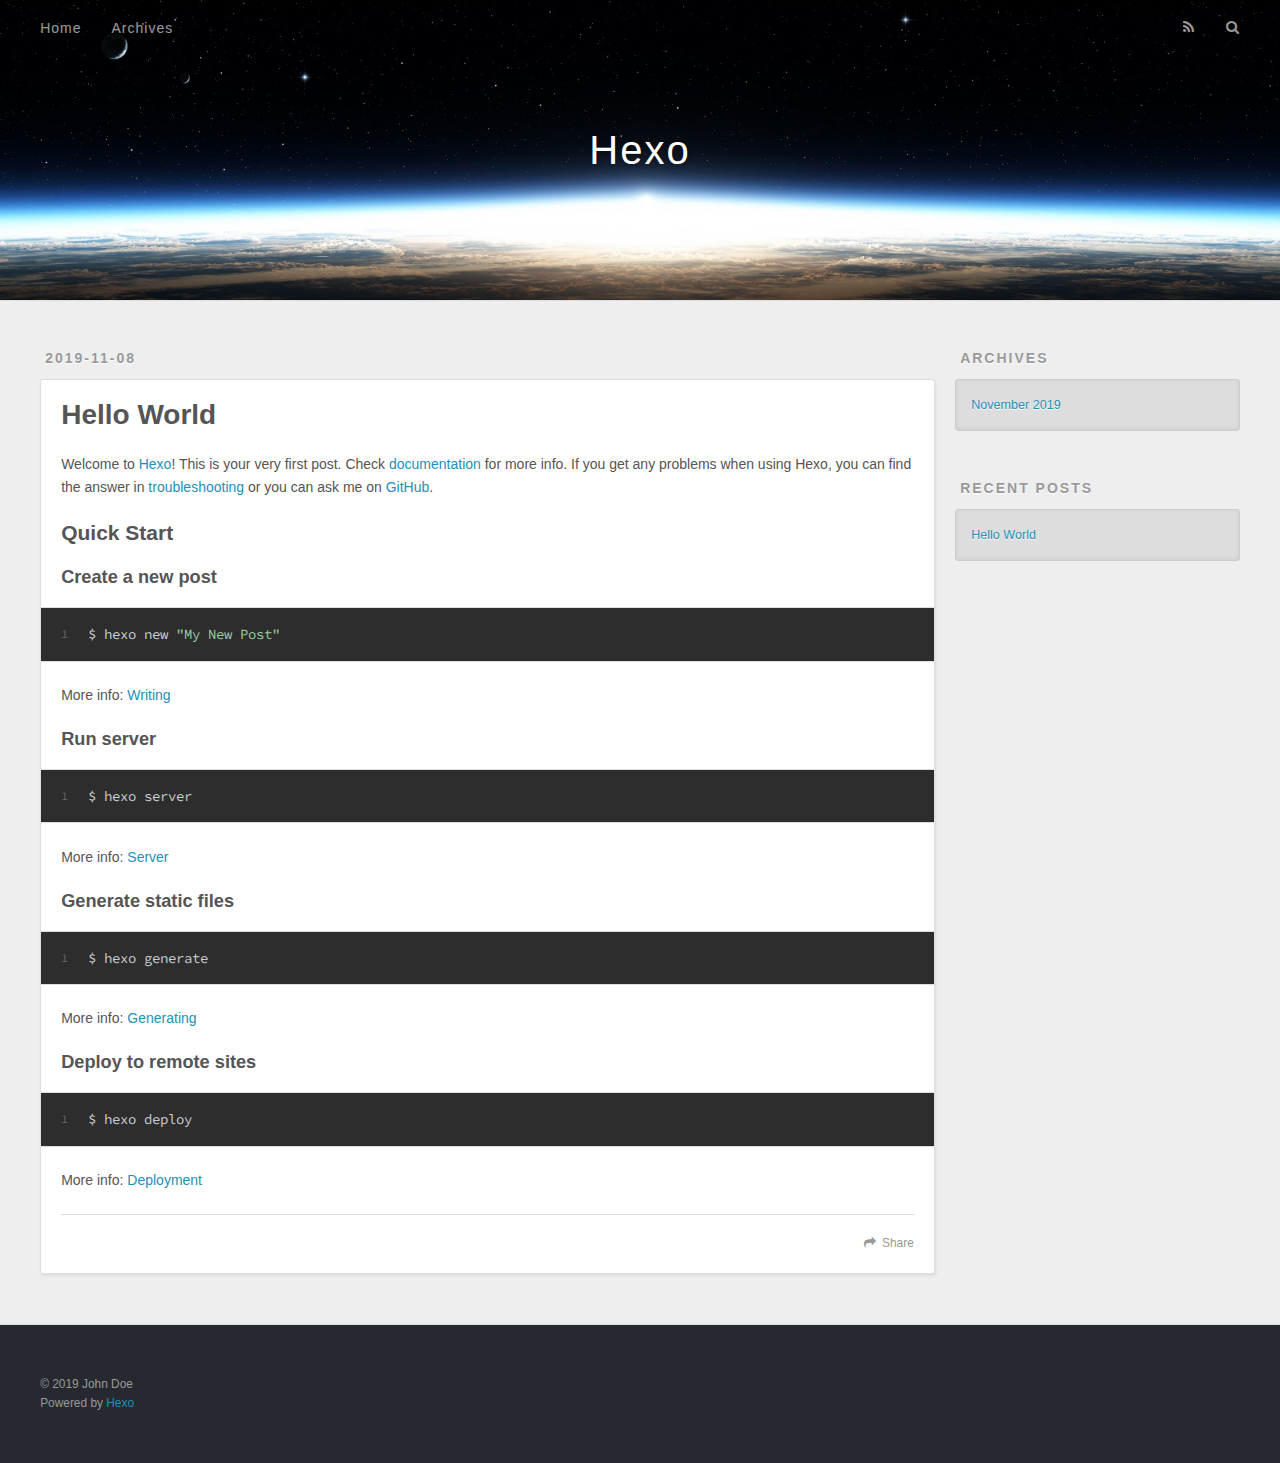
==== index.html @ d9ea0922 "Site updated: 2019-11-08 20:09:44" ====
<!DOCTYPE html>
<html>
<head>
  <meta charset="utf-8">
  

  
  <title>Hexo</title>
  <meta name="viewport" content="width=device-width, initial-scale=1, maximum-scale=1">
  <meta property="og:type" content="website">
<meta property="og:title" content="Hexo">
<meta property="og:url" content="http:&#x2F;&#x2F;yoursite.com&#x2F;index.html">
<meta property="og:site_name" content="Hexo">
<meta property="og:locale" content="en">
<meta name="twitter:card" content="summary">
  
    <link rel="alternate" href="/atom.xml" title="Hexo" type="application/atom+xml">
  
  
    <link rel="icon" href="/favicon.png">
  
  
    <link href="//fonts.googleapis.com/css?family=Source+Code+Pro" rel="stylesheet" type="text/css">
  
  <link rel="stylesheet" href="/css/style.css">
</head>

<body>
  <div id="container">
    <div id="wrap">
      <header id="header">
  <div id="banner"></div>
  <div id="header-outer" class="outer">
    <div id="header-title" class="inner">
      <h1 id="logo-wrap">
        <a href="/" id="logo">Hexo</a>
      </h1>
      
    </div>
    <div id="header-inner" class="inner">
      <nav id="main-nav">
        <a id="main-nav-toggle" class="nav-icon"></a>
        
          <a class="main-nav-link" href="/">Home</a>
        
          <a class="main-nav-link" href="/archives">Archives</a>
        
      </nav>
      <nav id="sub-nav">
        
          <a id="nav-rss-link" class="nav-icon" href="/atom.xml" title="RSS Feed"></a>
        
        <a id="nav-search-btn" class="nav-icon" title="Search"></a>
      </nav>
      <div id="search-form-wrap">
        <form action="//google.com/search" method="get" accept-charset="UTF-8" class="search-form"><input type="search" name="q" class="search-form-input" placeholder="Search"><button type="submit" class="search-form-submit">&#xF002;</button><input type="hidden" name="sitesearch" value="http://yoursite.com"></form>
      </div>
    </div>
  </div>
</header>
      <div class="outer">
        <section id="main">
  
    <article id="post-hello-world" class="article article-type-post" itemscope itemprop="blogPost">
  <div class="article-meta">
    <a href="/2019/11/08/hello-world/" class="article-date">
  <time datetime="2019-11-08T11:28:10.341Z" itemprop="datePublished">2019-11-08</time>
</a>
    
  </div>
  <div class="article-inner">
    
    
      <header class="article-header">
        
  
    <h1 itemprop="name">
      <a class="article-title" href="/2019/11/08/hello-world/">Hello World</a>
    </h1>
  

      </header>
    
    <div class="article-entry" itemprop="articleBody">
      
        <p>Welcome to <a href="https://hexo.io/" target="_blank" rel="noopener">Hexo</a>! This is your very first post. Check <a href="https://hexo.io/docs/" target="_blank" rel="noopener">documentation</a> for more info. If you get any problems when using Hexo, you can find the answer in <a href="https://hexo.io/docs/troubleshooting.html" target="_blank" rel="noopener">troubleshooting</a> or you can ask me on <a href="https://github.com/hexojs/hexo/issues" target="_blank" rel="noopener">GitHub</a>.</p>
<h2 id="Quick-Start"><a href="#Quick-Start" class="headerlink" title="Quick Start"></a>Quick Start</h2><h3 id="Create-a-new-post"><a href="#Create-a-new-post" class="headerlink" title="Create a new post"></a>Create a new post</h3><figure class="highlight bash"><table><tr><td class="gutter"><pre><span class="line">1</span><br></pre></td><td class="code"><pre><span class="line">$ hexo new <span class="string">"My New Post"</span></span><br></pre></td></tr></table></figure>

<p>More info: <a href="https://hexo.io/docs/writing.html" target="_blank" rel="noopener">Writing</a></p>
<h3 id="Run-server"><a href="#Run-server" class="headerlink" title="Run server"></a>Run server</h3><figure class="highlight bash"><table><tr><td class="gutter"><pre><span class="line">1</span><br></pre></td><td class="code"><pre><span class="line">$ hexo server</span><br></pre></td></tr></table></figure>

<p>More info: <a href="https://hexo.io/docs/server.html" target="_blank" rel="noopener">Server</a></p>
<h3 id="Generate-static-files"><a href="#Generate-static-files" class="headerlink" title="Generate static files"></a>Generate static files</h3><figure class="highlight bash"><table><tr><td class="gutter"><pre><span class="line">1</span><br></pre></td><td class="code"><pre><span class="line">$ hexo generate</span><br></pre></td></tr></table></figure>

<p>More info: <a href="https://hexo.io/docs/generating.html" target="_blank" rel="noopener">Generating</a></p>
<h3 id="Deploy-to-remote-sites"><a href="#Deploy-to-remote-sites" class="headerlink" title="Deploy to remote sites"></a>Deploy to remote sites</h3><figure class="highlight bash"><table><tr><td class="gutter"><pre><span class="line">1</span><br></pre></td><td class="code"><pre><span class="line">$ hexo deploy</span><br></pre></td></tr></table></figure>

<p>More info: <a href="https://hexo.io/docs/one-command-deployment.html" target="_blank" rel="noopener">Deployment</a></p>

      
    </div>
    <footer class="article-footer">
      <a data-url="http://yoursite.com/2019/11/08/hello-world/" data-id="ck2q3kqfi000068v5hc6w37db" class="article-share-link">Share</a>
      
      
    </footer>
  </div>
  
</article>


  


</section>
        
          <aside id="sidebar">
  
    

  
    

  
    
  
    
  <div class="widget-wrap">
    <h3 class="widget-title">Archives</h3>
    <div class="widget">
      <ul class="archive-list"><li class="archive-list-item"><a class="archive-list-link" href="/archives/2019/11/">November 2019</a></li></ul>
    </div>
  </div>


  
    
  <div class="widget-wrap">
    <h3 class="widget-title">Recent Posts</h3>
    <div class="widget">
      <ul>
        
          <li>
            <a href="/2019/11/08/hello-world/">Hello World</a>
          </li>
        
      </ul>
    </div>
  </div>

  
</aside>
        
      </div>
      <footer id="footer">
  
  <div class="outer">
    <div id="footer-info" class="inner">
      &copy; 2019 John Doe<br>
      Powered by <a href="http://hexo.io/" target="_blank">Hexo</a>
    </div>
  </div>
</footer>
    </div>
    <nav id="mobile-nav">
  
    <a href="/" class="mobile-nav-link">Home</a>
  
    <a href="/archives" class="mobile-nav-link">Archives</a>
  
</nav>
    

<script src="//ajax.googleapis.com/ajax/libs/jquery/2.0.3/jquery.min.js"></script>


  <link rel="stylesheet" href="/fancybox/jquery.fancybox.css">
  <script src="/fancybox/jquery.fancybox.pack.js"></script>


<script src="/js/script.js"></script>



  </div>
</body>
</html>
---- css/style.css ----
body {
  width: 100%;
}
body:before,
body:after {
  content: "";
  display: table;
}
body:after {
  clear: both;
}
html,
body,
div,
span,
applet,
object,
iframe,
h1,
h2,
h3,
h4,
h5,
h6,
p,
blockquote,
pre,
a,
abbr,
acronym,
address,
big,
cite,
code,
del,
dfn,
em,
img,
ins,
kbd,
q,
s,
samp,
small,
strike,
strong,
sub,
sup,
tt,
var,
dl,
dt,
dd,
ol,
ul,
li,
fieldset,
form,
label,
legend,
table,
caption,
tbody,
tfoot,
thead,
tr,
th,
td {
  margin: 0;
  padding: 0;
  border: 0;
  outline: 0;
  font-weight: inherit;
  font-style: inherit;
  font-family: inherit;
  font-size: 100%;
  vertical-align: baseline;
}
body {
  line-height: 1;
  color: #000;
  background: #fff;
}
ol,
ul {
  list-style: none;
}
table {
  border-collapse: separate;
  border-spacing: 0;
  vertical-align: middle;
}
caption,
th,
td {
  text-align: left;
  font-weight: normal;
  vertical-align: middle;
}
a img {
  border: none;
}
input,
button {
  margin: 0;
  padding: 0;
}
input::-moz-focus-inner,
button::-moz-focus-inner {
  border: 0;
  padding: 0;
}
@font-face {
  font-family: FontAwesome;
  font-style: normal;
  font-weight: normal;
  src: url("fonts/fontawesome-webfont.eot?v=#4.0.3");
  src: url("fonts/fontawesome-webfont.eot?#iefix&v=#4.0.3") format("embedded-opentype"), url("fonts/fontawesome-webfont.woff?v=#4.0.3") format("woff"), url("fonts/fontawesome-webfont.ttf?v=#4.0.3") format("truetype"), url("fonts/fontawesome-webfont.svg#fontawesomeregular?v=#4.0.3") format("svg");
}
html,
body,
#container {
  height: 100%;
}
body {
  background: #eee;
  font: 14px -apple-system, BlinkMacSystemFont, "Segoe UI", "Roboto", "Oxygen", "Ubuntu", "Cantarell", "Fira Sans", "Droid Sans", "Helvetica Neue", sans-serif;
  -webkit-text-size-adjust: 100%;
}
.outer {
  max-width: 1220px;
  margin: 0 auto;
  padding: 0 20px;
}
.outer:before,
.outer:after {
  content: "";
  display: table;
}
.outer:after {
  clear: both;
}
.inner {
  display: inline;
  float: left;
  width: 98.33333333333333%;
  margin: 0 0.833333333333333%;
}
.left,
.alignleft {
  float: left;
}
.right,
.alignright {
  float: right;
}
.clear {
  clear: both;
}
#container {
  position: relative;
}
.mobile-nav-on {
  overflow: hidden;
}
#wrap {
  height: 100%;
  width: 100%;
  position: absolute;
  top: 0;
  left: 0;
  -webkit-transition: 0.2s ease-out;
  -moz-transition: 0.2s ease-out;
  -ms-transition: 0.2s ease-out;
  transition: 0.2s ease-out;
  z-index: 1;
  background: #eee;
}
.mobile-nav-on #wrap {
  left: 280px;
}
@media screen and (min-width: 768px) {
  #main {
    display: inline;
    float: left;
    width: 73.33333333333333%;
    margin: 0 0.833333333333333%;
  }
}
.article-date,
.article-category-link,
.archive-year,
.widget-title {
  text-decoration: none;
  text-transform: uppercase;
  letter-spacing: 2px;
  color: #999;
  margin-bottom: 1em;
  margin-left: 5px;
  line-height: 1em;
  text-shadow: 0 1px #fff;
  font-weight: bold;
}
.article-inner,
.archive-article-inner {
  background: #fff;
  -webkit-box-shadow: 1px 2px 3px #ddd;
  box-shadow: 1px 2px 3px #ddd;
  border: 1px solid #ddd;
  border-radius: 3px;
}
.article-entry h1,
.widget h1 {
  font-size: 2em;
}
.article-entry h2,
.widget h2 {
  font-size: 1.5em;
}
.article-entry h3,
.widget h3 {
  font-size: 1.3em;
}
.article-entry h4,
.widget h4 {
  font-size: 1.2em;
}
.article-entry h5,
.widget h5 {
  font-size: 1em;
}
.article-entry h6,
.widget h6 {
  font-size: 1em;
  color: #999;
}
.article-entry hr,
.widget hr {
  border: 1px dashed #ddd;
}
.article-entry strong,
.widget strong {
  font-weight: bold;
}
.article-entry em,
.widget em,
.article-entry cite,
.widget cite {
  font-style: italic;
}
.article-entry sup,
.widget sup,
.article-entry sub,
.widget sub {
  font-size: 0.75em;
  line-height: 0;
  position: relative;
  vertical-align: baseline;
}
.article-entry sup,
.widget sup {
  top: -0.5em;
}
.article-entry sub,
.widget sub {
  bottom: -0.2em;
}
.article-entry small,
.widget small {
  font-size: 0.85em;
}
.article-entry acronym,
.widget acronym,
.article-entry abbr,
.widget abbr {
  border-bottom: 1px dotted;
}
.article-entry ul,
.widget ul,
.article-entry ol,
.widget ol,
.article-entry dl,
.widget dl {
  margin: 0 20px;
  line-height: 1.6em;
}
.article-entry ul ul,
.widget ul ul,
.article-entry ol ul,
.widget ol ul,
.article-entry ul ol,
.widget ul ol,
.article-entry ol ol,
.widget ol ol {
  margin-top: 0;
  margin-bottom: 0;
}
.article-entry ul,
.widget ul {
  list-style: disc;
}
.article-entry ol,
.widget ol {
  list-style: decimal;
}
.article-entry dt,
.widget dt {
  font-weight: bold;
}
#header {
  height: 300px;
  position: relative;
  border-bottom: 1px solid #ddd;
}
#header:before,
#header:after {
  content: "";
  position: absolute;
  left: 0;
  right: 0;
  height: 40px;
}
#header:before {
  top: 0;
  background: -webkit-linear-gradient(rgba(0,0,0,0.2), transparent);
  background: -moz-linear-gradient(rgba(0,0,0,0.2), transparent);
  background: -ms-linear-gradient(rgba(0,0,0,0.2), transparent);
  background: linear-gradient(rgba(0,0,0,0.2), transparent);
}
#header:after {
  bottom: 0;
  background: -webkit-linear-gradient(transparent, rgba(0,0,0,0.2));
  background: -moz-linear-gradient(transparent, rgba(0,0,0,0.2));
  background: -ms-linear-gradient(transparent, rgba(0,0,0,0.2));
  background: linear-gradient(transparent, rgba(0,0,0,0.2));
}
#header-outer {
  height: 100%;
  position: relative;
}
#header-inner {
  position: relative;
  overflow: hidden;
}
#banner {
  position: absolute;
  top: 0;
  left: 0;
  width: 100%;
  height: 100%;
  background: url("images/banner.jpg") center #000;
  -webkit-background-size: cover;
  -moz-background-size: cover;
  background-size: cover;
  z-index: -1;
}
#header-title {
  text-align: center;
  height: 40px;
  position: absolute;
  top: 50%;
  left: 0;
  margin-top: -20px;
}
#logo,
#subtitle {
  text-decoration: none;
  color: #fff;
  font-weight: 300;
  text-shadow: 0 1px 4px rgba(0,0,0,0.3);
}
#logo {
  font-size: 40px;
  line-height: 40px;
  letter-spacing: 2px;
}
#subtitle {
  font-size: 16px;
  line-height: 16px;
  letter-spacing: 1px;
}
#subtitle-wrap {
  margin-top: 16px;
}
#main-nav {
  float: left;
  margin-left: -15px;
}
.nav-icon,
.main-nav-link {
  float: left;
  color: #fff;
  opacity: 0.6;
  text-decoration: none;
  text-shadow: 0 1px rgba(0,0,0,0.2);
  -webkit-transition: opacity 0.2s;
  -moz-transition: opacity 0.2s;
  -ms-transition: opacity 0.2s;
  transition: opacity 0.2s;
  display: block;
  padding: 20px 15px;
}
.nav-icon:hover,
.main-nav-link:hover {
  opacity: 1;
}
.nav-icon {
  font-family: FontAwesome;
  text-align: center;
  font-size: 14px;
  width: 14px;
  height: 14px;
  padding: 20px 15px;
  position: relative;
  cursor: pointer;
}
.main-nav-link {
  font-weight: 300;
  letter-spacing: 1px;
}
@media screen and (max-width: 479px) {
  .main-nav-link {
    display: none;
  }
}
#main-nav-toggle {
  display: none;
}
#main-nav-toggle:before {
  content: "\f0c9";
}
@media screen and (max-width: 479px) {
  #main-nav-toggle {
    display: block;
  }
}
#sub-nav {
  float: right;
  margin-right: -15px;
}
#nav-rss-link:before {
  content: "\f09e";
}
#nav-search-btn:before {
  content: "\f002";
}
#search-form-wrap {
  position: absolute;
  top: 15px;
  width: 150px;
  height: 30px;
  right: -150px;
  opacity: 0;
  -webkit-transition: 0.2s ease-out;
  -moz-transition: 0.2s ease-out;
  -ms-transition: 0.2s ease-out;
  transition: 0.2s ease-out;
}
#search-form-wrap.on {
  opacity: 1;
  right: 0;
}
@media screen and (max-width: 479px) {
  #search-form-wrap {
    width: 100%;
    right: -100%;
  }
}
.search-form {
  position: absolute;
  top: 0;
  left: 0;
  right: 0;
  background: #fff;
  padding: 5px 15px;
  border-radius: 15px;
  -webkit-box-shadow: 0 0 10px rgba(0,0,0,0.3);
  box-shadow: 0 0 10px rgba(0,0,0,0.3);
}
.search-form-input {
  border: none;
  background: none;
  color: #555;
  width: 100%;
  font: 13px -apple-system, BlinkMacSystemFont, "Segoe UI", "Roboto", "Oxygen", "Ubuntu", "Cantarell", "Fira Sans", "Droid Sans", "Helvetica Neue", sans-serif;
  outline: none;
}
.search-form-input::-webkit-search-results-decoration,
.search-form-input::-webkit-search-cancel-button {
  -webkit-appearance: none;
}
.search-form-submit {
  position: absolute;
  top: 50%;
  right: 10px;
  margin-top: -7px;
  font: 13px FontAwesome;
  border: none;
  background: none;
  color: #bbb;
  cursor: pointer;
}
.search-form-submit:hover,
.search-form-submit:focus {
  color: #777;
}
.article {
  margin: 50px 0;
}
.article-inner {
  overflow: hidden;
}
.article-meta:before,
.article-meta:after {
  content: "";
  display: table;
}
.article-meta:after {
  clear: both;
}
.article-date {
  float: left;
}
.article-category {
  float: left;
  line-height: 1em;
  color: #ccc;
  text-shadow: 0 1px #fff;
  margin-left: 8px;
}
.article-category:before {
  content: "\2022";
}
.article-category-link {
  margin: 0 12px 1em;
}
.article-header {
  padding: 20px 20px 0;
}
.article-title {
  text-decoration: none;
  font-size: 2em;
  font-weight: bold;
  color: #555;
  line-height: 1.1em;
  -webkit-transition: color 0.2s;
  -moz-transition: color 0.2s;
  -ms-transition: color 0.2s;
  transition: color 0.2s;
}
a.article-title:hover {
  color: #258fb8;
}
.article-entry {
  color: #555;
  padding: 0 20px;
}
.article-entry:before,
.article-entry:after {
  content: "";
  display: table;
}
.article-entry:after {
  clear: both;
}
.article-entry p,
.article-entry table {
  line-height: 1.6em;
  margin: 1.6em 0;
}
.article-entry h1,
.article-entry h2,
.article-entry h3,
.article-entry h4,
.article-entry h5,
.article-entry h6 {
  font-weight: bold;
}
.article-entry h1,
.article-entry h2,
.article-entry h3,
.article-entry h4,
.article-entry h5,
.article-entry h6 {
  line-height: 1.1em;
  margin: 1.1em 0;
}
.article-entry a {
  color: #258fb8;
  text-decoration: none;
}
.article-entry a:hover {
  text-decoration: underline;
}
.article-entry ul,
.article-entry ol,
.article-entry dl {
  margin-top: 1.6em;
  margin-bottom: 1.6em;
}
.article-entry img,
.article-entry video {
  max-width: 100%;
  height: auto;
  display: block;
  margin: auto;
}
.article-entry iframe {
  border: none;
}
.article-entry table {
  width: 100%;
  border-collapse: collapse;
  border-spacing: 0;
}
.article-entry th {
  font-weight: bold;
  border-bottom: 3px solid #ddd;
  padding-bottom: 0.5em;
}
.article-entry td {
  border-bottom: 1px solid #ddd;
  padding: 10px 0;
}
.article-entry blockquote {
  font-family: Georgia, "Times New Roman", serif;
  font-size: 1.4em;
  margin: 1.6em 20px;
  text-align: center;
}
.article-entry blockquote footer {
  font-size: 14px;
  margin: 1.6em 0;
  font-family: -apple-system, BlinkMacSystemFont, "Segoe UI", "Roboto", "Oxygen", "Ubuntu", "Cantarell", "Fira Sans", "Droid Sans", "Helvetica Neue", sans-serif;
}
.article-entry blockquote footer cite:before {
  content: "—";
  padding: 0 0.5em;
}
.article-entry .pullquote {
  text-align: left;
  width: 45%;
  margin: 0;
}
.article-entry .pullquote.left {
  margin-left: 0.5em;
  margin-right: 1em;
}
.article-entry .pullquote.right {
  margin-right: 0.5em;
  margin-left: 1em;
}
.article-entry .caption {
  color: #999;
  display: block;
  font-size: 0.9em;
  margin-top: 0.5em;
  position: relative;
  text-align: center;
}
.article-entry .video-container {
  position: relative;
  padding-top: 56.25%;
  height: 0;
  overflow: hidden;
}
.article-entry .video-container iframe,
.article-entry .video-container object,
.article-entry .video-container embed {
  position: absolute;
  top: 0;
  left: 0;
  width: 100%;
  height: 100%;
  margin-top: 0;
}
.article-more-link a {
  display: inline-block;
  line-height: 1em;
  padding: 6px 15px;
  border-radius: 15px;
  background: #eee;
  color: #999;
  text-shadow: 0 1px #fff;
  text-decoration: none;
}
.article-more-link a:hover {
  background: #258fb8;
  color: #fff;
  text-decoration: none;
  text-shadow: 0 1px #1e7293;
}
.article-footer {
  font-size: 0.85em;
  line-height: 1.6em;
  border-top: 1px solid #ddd;
  padding-top: 1.6em;
  margin: 0 20px 20px;
}
.article-footer:before,
.article-footer:after {
  content: "";
  display: table;
}
.article-footer:after {
  clear: both;
}
.article-footer a {
  color: #999;
  text-decoration: none;
}
.article-footer a:hover {
  color: #555;
}
.article-tag-list-item {
  float: left;
  margin-right: 10px;
}
.article-tag-list-link:before {
  content: "#";
}
.article-comment-link {
  float: right;
}
.article-comment-link:before {
  content: "\f075";
  font-family: FontAwesome;
  padding-right: 8px;
}
.article-share-link {
  cursor: pointer;
  float: right;
  margin-left: 20px;
}
.article-share-link:before {
  content: "\f064";
  font-family: FontAwesome;
  padding-right: 6px;
}
#article-nav {
  position: relative;
}
#article-nav:before,
#article-nav:after {
  content: "";
  display: table;
}
#article-nav:after {
  clear: both;
}
@media screen and (min-width: 768px) {
  #article-nav {
    margin: 50px 0;
  }
  #article-nav:before {
    width: 8px;
    height: 8px;
    position: absolute;
    top: 50%;
    left: 50%;
    margin-top: -4px;
    margin-left: -4px;
    content: "";
    border-radius: 50%;
    background: #ddd;
    -webkit-box-shadow: 0 1px 2px #fff;
    box-shadow: 0 1px 2px #fff;
  }
}
.article-nav-link-wrap {
  text-decoration: none;
  text-shadow: 0 1px #fff;
  color: #999;
  -webkit-box-sizing: border-box;
  -moz-box-sizing: border-box;
  box-sizing: border-box;
  margin-top: 50px;
  text-align: center;
  display: block;
}
.article-nav-link-wrap:hover {
  color: #555;
}
@media screen and (min-width: 768px) {
  .article-nav-link-wrap {
    width: 50%;
    margin-top: 0;
  }
}
@media screen and (min-width: 768px) {
  #article-nav-newer {
    float: left;
    text-align: right;
    padding-right: 20px;
  }
}
@media screen and (min-width: 768px) {
  #article-nav-older {
    float: right;
    text-align: left;
    padding-left: 20px;
  }
}
.article-nav-caption {
  text-transform: uppercase;
  letter-spacing: 2px;
  color: #ddd;
  line-height: 1em;
  font-weight: bold;
}
#article-nav-newer .article-nav-caption {
  margin-right: -2px;
}
.article-nav-title {
  font-size: 0.85em;
  line-height: 1.6em;
  margin-top: 0.5em;
}
.article-share-box {
  position: absolute;
  display: none;
  background: #fff;
  -webkit-box-shadow: 1px 2px 10px rgba(0,0,0,0.2);
  box-shadow: 1px 2px 10px rgba(0,0,0,0.2);
  border-radius: 3px;
  margin-left: -145px;
  overflow: hidden;
  z-index: 1;
}
.article-share-box.on {
  display: block;
}
.article-share-input {
  width: 100%;
  background: none;
  -webkit-box-sizing: border-box;
  -moz-box-sizing: border-box;
  box-sizing: border-box;
  font: 14px -apple-system, BlinkMacSystemFont, "Segoe UI", "Roboto", "Oxygen", "Ubuntu", "Cantarell", "Fira Sans", "Droid Sans", "Helvetica Neue", sans-serif;
  padding: 0 15px;
  color: #555;
  outline: none;
  border: 1px solid #ddd;
  border-radius: 3px 3px 0 0;
  height: 36px;
  line-height: 36px;
}
.article-share-links {
  background: #eee;
}
.article-share-links:before,
.article-share-links:after {
  content: "";
  display: table;
}
.article-share-links:after {
  clear: both;
}
.article-share-twitter,
.article-share-facebook,
.article-share-pinterest,
.article-share-google {
  width: 50px;
  height: 36px;
  display: block;
  float: left;
  position: relative;
  color: #999;
  text-shadow: 0 1px #fff;
}
.article-share-twitter:before,
.article-share-facebook:before,
.article-share-pinterest:before,
.article-share-google:before {
  font-size: 20px;
  font-family: FontAwesome;
  width: 20px;
  height: 20px;
  position: absolute;
  top: 50%;
  left: 50%;
  margin-top: -10px;
  margin-left: -10px;
  text-align: center;
}
.article-share-twitter:hover,
.article-share-facebook:hover,
.article-share-pinterest:hover,
.article-share-google:hover {
  color: #fff;
}
.article-share-twitter:before {
  content: "\f099";
}
.article-share-twitter:hover {
  background: #00aced;
  text-shadow: 0 1px #008abe;
}
.article-share-facebook:before {
  content: "\f09a";
}
.article-share-facebook:hover {
  background: #3b5998;
  text-shadow: 0 1px #2f477a;
}
.article-share-pinterest:before {
  content: "\f0d2";
}
.article-share-pinterest:hover {
  background: #cb2027;
  text-shadow: 0 1px #a21a1f;
}
.article-share-google:before {
  content: "\f0d5";
}
.article-share-google:hover {
  background: #dd4b39;
  text-shadow: 0 1px #be3221;
}
.article-gallery {
  background: #000;
  position: relative;
}
.article-gallery-photos {
  position: relative;
  overflow: hidden;
}
.article-gallery-img {
  display: none;
  max-width: 100%;
}
.article-gallery-img:first-child {
  display: block;
}
.article-gallery-img.loaded {
  position: absolute;
  display: block;
}
.article-gallery-img img {
  display: block;
  max-width: 100%;
  margin: 0 auto;
}
#comments {
  background: #fff;
  -webkit-box-shadow: 1px 2px 3px #ddd;
  box-shadow: 1px 2px 3px #ddd;
  padding: 20px;
  border: 1px solid #ddd;
  border-radius: 3px;
  margin: 50px 0;
}
#comments a {
  color: #258fb8;
}
.archives-wrap {
  margin: 50px 0;
}
.archives:before,
.archives:after {
  content: "";
  display: table;
}
.archives:after {
  clear: both;
}
.archive-year-wrap {
  margin-bottom: 1em;
}
.archives {
  -webkit-column-gap: 10px;
  -moz-column-gap: 10px;
  column-gap: 10px;
}
@media screen and (min-width: 480px) and (max-width: 767px) {
  .archives {
    -webkit-column-count: 2;
    -moz-column-count: 2;
    column-count: 2;
  }
}
@media screen and (min-width: 768px) {
  .archives {
    -webkit-column-count: 3;
    -moz-column-count: 3;
    column-count: 3;
  }
}
.archive-article {
  -webkit-column-break-inside: avoid;
  page-break-inside: avoid;
  overflow: hidden;
  break-inside: avoid-column;
}
.archive-article-inner {
  padding: 10px;
  margin-bottom: 15px;
}
.archive-article-title {
  text-decoration: none;
  font-weight: bold;
  color: #555;
  -webkit-transition: color 0.2s;
  -moz-transition: color 0.2s;
  -ms-transition: color 0.2s;
  transition: color 0.2s;
  line-height: 1.6em;
}
.archive-article-title:hover {
  color: #258fb8;
}
.archive-article-footer {
  margin-top: 1em;
}
.archive-article-date {
  color: #999;
  text-decoration: none;
  font-size: 0.85em;
  line-height: 1em;
  margin-bottom: 0.5em;
  display: block;
}
#page-nav {
  margin: 50px auto;
  background: #fff;
  -webkit-box-shadow: 1px 2px 3px #ddd;
  box-shadow: 1px 2px 3px #ddd;
  border: 1px solid #ddd;
  border-radius: 3px;
  text-align: center;
  color: #999;
  overflow: hidden;
}
#page-nav:before,
#page-nav:after {
  content: "";
  display: table;
}
#page-nav:after {
  clear: both;
}
#page-nav a,
#page-nav span {
  padding: 10px 20px;
  line-height: 1;
  height: 2ex;
}
#page-nav a {
  color: #999;
  text-decoration: none;
}
#page-nav a:hover {
  background: #999;
  color: #fff;
}
#page-nav .prev {
  float: left;
}
#page-nav .next {
  float: right;
}
#page-nav .page-number {
  display: inline-block;
}
@media screen and (max-width: 479px) {
  #page-nav .page-number {
    display: none;
  }
}
#page-nav .current {
  color: #555;
  font-weight: bold;
}
#page-nav .space {
  color: #ddd;
}
#footer {
  background: #262a30;
  padding: 50px 0;
  border-top: 1px solid #ddd;
  color: #999;
}
#footer a {
  color: #258fb8;
  text-decoration: none;
}
#footer a:hover {
  text-decoration: underline;
}
#footer-info {
  line-height: 1.6em;
  font-size: 0.85em;
}
.article-entry pre,
.article-entry .highlight {
  background: #2d2d2d;
  margin: 0 -20px;
  padding: 15px 20px;
  border-style: solid;
  border-color: #ddd;
  border-width: 1px 0;
  overflow: auto;
  color: #ccc;
  line-height: 22.400000000000002px;
}
.article-entry .highlight .gutter pre,
.article-entry .gist .gist-file .gist-data .line-numbers {
  color: #666;
  font-size: 0.85em;
}
.article-entry pre,
.article-entry code {
  font-family: "Source Code Pro", Consolas, Monaco, Menlo, Consolas, monospace;
}
.article-entry code {
  background: #eee;
  text-shadow: 0 1px #fff;
  padding: 0 0.3em;
}
.article-entry pre code {
  background: none;
  text-shadow: none;
  padding: 0;
}
.article-entry .highlight pre {
  border: none;
  margin: 0;
  padding: 0;
}
.article-entry .highlight table {
  margin: 0;
  width: auto;
}
.article-entry .highlight td {
  border: none;
  padding: 0;
}
.article-entry .highlight figcaption {
  font-size: 0.85em;
  color: #999;
  line-height: 1em;
  margin-bottom: 1em;
}
.article-entry .highlight figcaption:before,
.article-entry .highlight figcaption:after {
  content: "";
  display: table;
}
.article-entry .highlight figcaption:after {
  clear: both;
}
.article-entry .highlight figcaption a {
  float: right;
}
.article-entry .highlight .gutter pre {
  text-align: right;
  padding-right: 20px;
}
.article-entry .highlight .line {
  height: 22.400000000000002px;
}
.article-entry .highlight .line.marked {
  background: #515151;
}
.article-entry .gist {
  margin: 0 -20px;
  border-style: solid;
  border-color: #ddd;
  border-width: 1px 0;
  background: #2d2d2d;
  padding: 15px 20px 15px 0;
}
.article-entry .gist .gist-file {
  border: none;
  font-family: "Source Code Pro", Consolas, Monaco, Menlo, Consolas, monospace;
  margin: 0;
}
.article-entry .gist .gist-file .gist-data {
  background: none;
  border: none;
}
.article-entry .gist .gist-file .gist-data .line-numbers {
  background: none;
  border: none;
  padding: 0 20px 0 0;
}
.article-entry .gist .gist-file .gist-data .line-data {
  padding: 0 !important;
}
.article-entry .gist .gist-file .highlight {
  margin: 0;
  padding: 0;
  border: none;
}
.article-entry .gist .gist-file .gist-meta {
  background: #2d2d2d;
  color: #999;
  font: 0.85em -apple-system, BlinkMacSystemFont, "Segoe UI", "Roboto", "Oxygen", "Ubuntu", "Cantarell", "Fira Sans", "Droid Sans", "Helvetica Neue", sans-serif;
  text-shadow: 0 0;
  padding: 0;
  margin-top: 1em;
  margin-left: 20px;
}
.article-entry .gist .gist-file .gist-meta a {
  color: #258fb8;
  font-weight: normal;
}
.article-entry .gist .gist-file .gist-meta a:hover {
  text-decoration: underline;
}
pre .comment,
pre .title {
  color: #999;
}
pre .variable,
pre .attribute,
pre .tag,
pre .regexp,
pre .ruby .constant,
pre .xml .tag .title,
pre .xml .pi,
pre .xml .doctype,
pre .html .doctype,
pre .css .id,
pre .css .class,
pre .css .pseudo {
  color: #f2777a;
}
pre .number,
pre .preprocessor,
pre .built_in,
pre .literal,
pre .params,
pre .constant {
  color: #f99157;
}
pre .class,
pre .ruby .class .title,
pre .css .rules .attribute {
  color: #9c9;
}
pre .string,
pre .value,
pre .inheritance,
pre .header,
pre .ruby .symbol,
pre .xml .cdata {
  color: #9c9;
}
pre .css .hexcolor {
  color: #6cc;
}
pre .function,
pre .python .decorator,
pre .python .title,
pre .ruby .function .title,
pre .ruby .title .keyword,
pre .perl .sub,
pre .javascript .title,
pre .coffeescript .title {
  color: #69c;
}
pre .keyword,
pre .javascript .function {
  color: #c9c;
}
@media screen and (max-width: 479px) {
  #mobile-nav {
    position: absolute;
    top: 0;
    left: 0;
    width: 280px;
    height: 100%;
    background: #191919;
    border-right: 1px solid #fff;
  }
}
@media screen and (max-width: 479px) {
  .mobile-nav-link {
    display: block;
    color: #999;
    text-decoration: none;
    padding: 15px 20px;
    font-weight: bold;
  }
  .mobile-nav-link:hover {
    color: #fff;
  }
}
@media screen and (min-width: 768px) {
  #sidebar {
    display: inline;
    float: left;
    width: 23.333333333333332%;
    margin: 0 0.833333333333333%;
  }
}
.widget-wrap {
  margin: 50px 0;
}
.widget {
  color: #777;
  text-shadow: 0 1px #fff;
  background: #ddd;
  -webkit-box-shadow: 0 -1px 4px #ccc inset;
  box-shadow: 0 -1px 4px #ccc inset;
  border: 1px solid #ccc;
  padding: 15px;
  border-radius: 3px;
}
.widget a {
  color: #258fb8;
  text-decoration: none;
}
.widget a:hover {
  text-decoration: underline;
}
.widget ul ul,
.widget ol ul,
.widget dl ul,
.widget ul ol,
.widget ol ol,
.widget dl ol,
.widget ul dl,
.widget ol dl,
.widget dl dl {
  margin-left: 15px;
  list-style: disc;
}
.widget {
  line-height: 1.6em;
  word-wrap: break-word;
  font-size: 0.9em;
}
.widget ul,
.widget ol {
  list-style: none;
  margin: 0;
}
.widget ul ul,
.widget ol ul,
.widget ul ol,
.widget ol ol {
  margin: 0 20px;
}
.widget ul ul,
.widget ol ul {
  list-style: disc;
}
.widget ul ol,
.widget ol ol {
  list-style: decimal;
}
.category-list-count,
.tag-list-count,
.archive-list-count {
  padding-left: 5px;
  color: #999;
  font-size: 0.85em;
}
.category-list-count:before,
.tag-list-count:before,
.archive-list-count:before {
  content: "(";
}
.category-list-count:after,
.tag-list-count:after,
.archive-list-count:after {
  content: ")";
}
.tagcloud a {
  margin-right: 5px;
  display: inline-block;
}
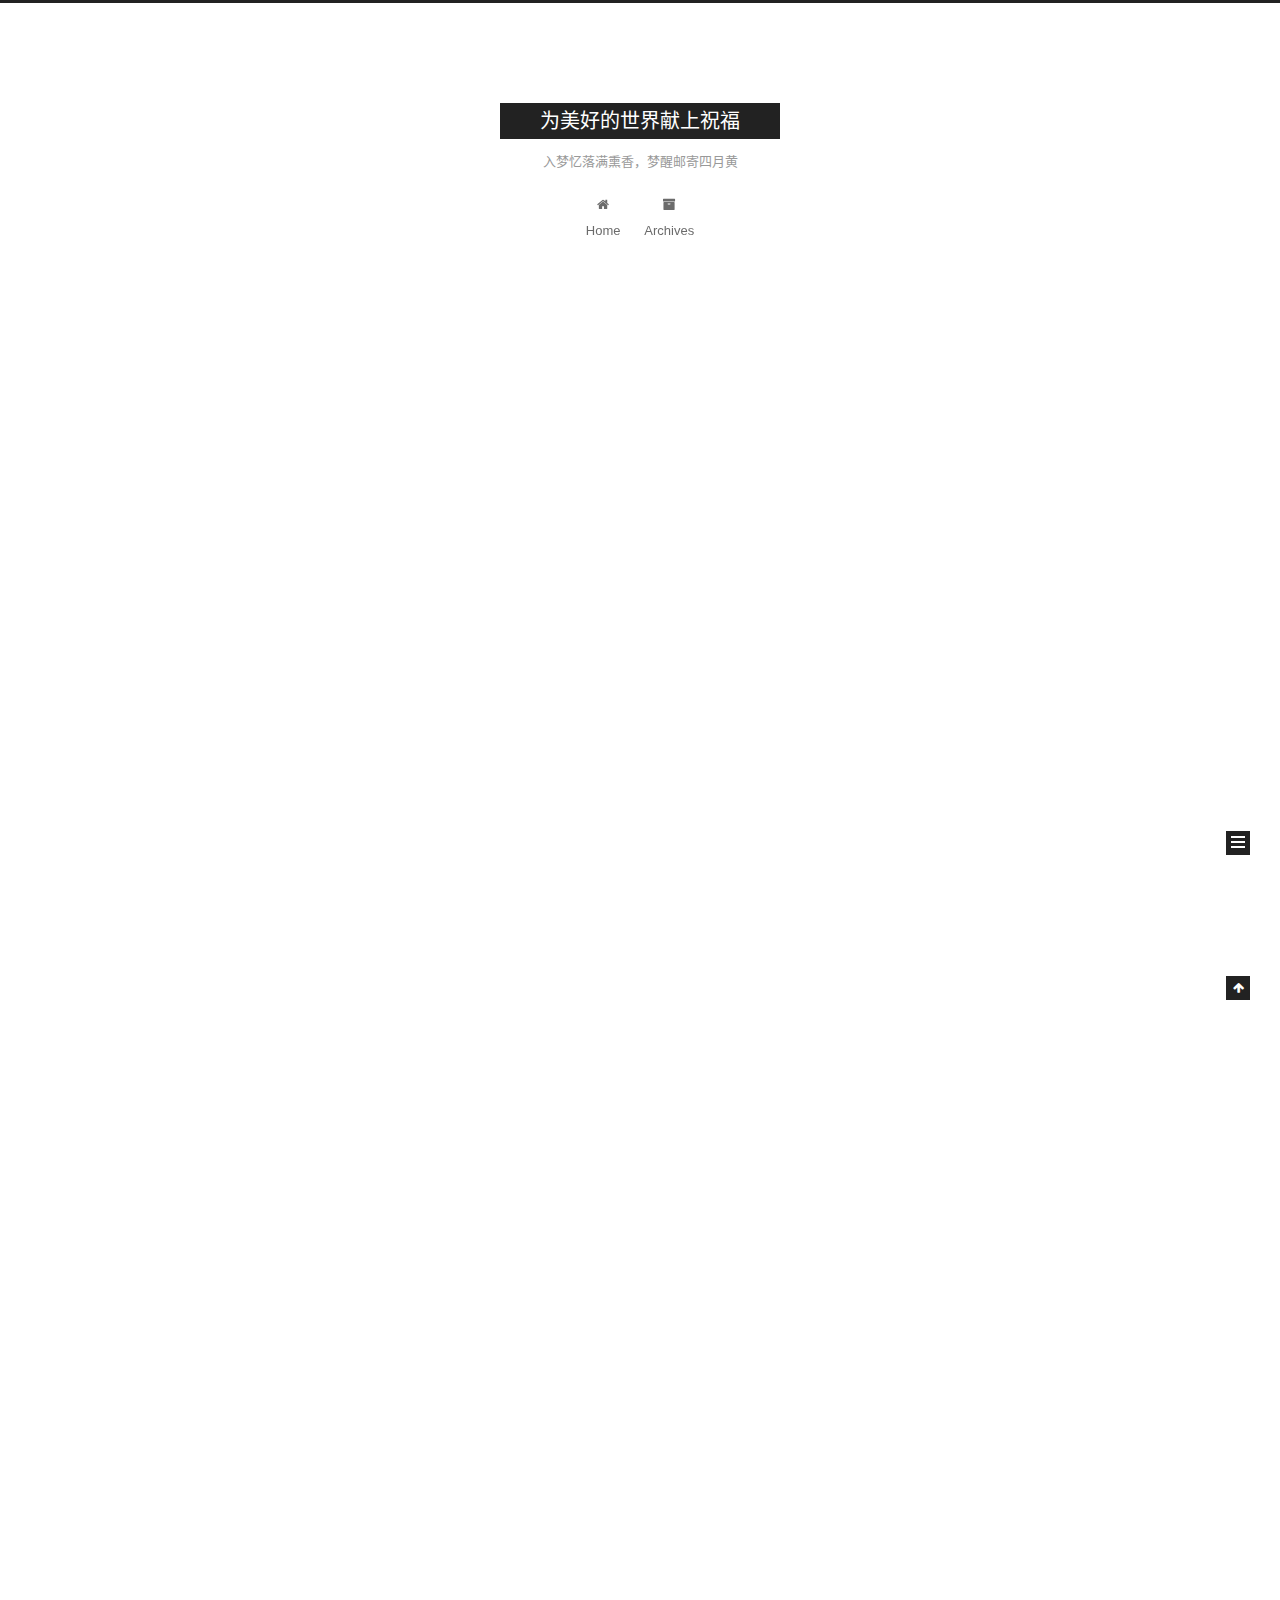
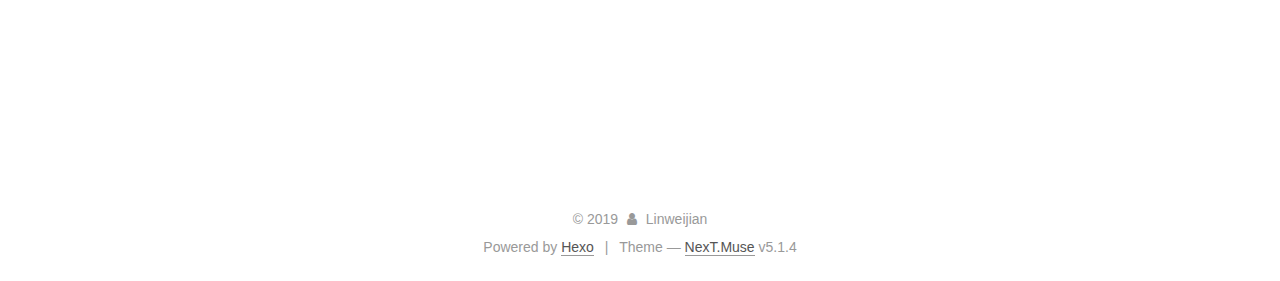
==== commit d430aabe: "Site updated: 2019-11-08 20:38:06" ====
--- a/index.html
+++ b/index.html
@@ -1,187 +1,744 @@
 <!DOCTYPE html>
-<html>
+
+
+
+  
+
+
+<html class="theme-next muse use-motion" lang="zh-CN">
 <head>
-  <meta charset="utf-8">
-  
-
-  
-  <title>Hexo</title>
-  <meta name="viewport" content="width=device-width, initial-scale=1, maximum-scale=1">
-  <meta property="og:type" content="website">
-<meta property="og:title" content="Hexo">
+  <meta charset="UTF-8"/>
+<meta http-equiv="X-UA-Compatible" content="IE=edge" />
+<meta name="viewport" content="width=device-width, initial-scale=1, maximum-scale=1"/>
+<meta name="theme-color" content="#222">
+
+
+
+
+
+
+
+
+
+<meta http-equiv="Cache-Control" content="no-transform" />
+<meta http-equiv="Cache-Control" content="no-siteapp" />
+
+
+
+
+
+
+
+
+
+
+
+
+
+
+
+
+  
+  
+  <link href="/lib/fancybox/source/jquery.fancybox.css?v=2.1.5" rel="stylesheet" type="text/css" />
+
+
+
+
+
+
+
+<link href="/lib/font-awesome/css/font-awesome.min.css?v=4.6.2" rel="stylesheet" type="text/css" />
+
+<link href="/css/main.css?v=5.1.4" rel="stylesheet" type="text/css" />
+
+
+  <link rel="apple-touch-icon" sizes="180x180" href="/images/apple-touch-icon-next.png?v=5.1.4">
+
+
+  <link rel="icon" type="image/png" sizes="32x32" href="/images/favicon-32x32-next.png?v=5.1.4">
+
+
+  <link rel="icon" type="image/png" sizes="16x16" href="/images/favicon-16x16-next.png?v=5.1.4">
+
+
+  <link rel="mask-icon" href="/images/logo.svg?v=5.1.4" color="#222">
+
+
+
+
+
+  <meta name="keywords" content="Hexo, NexT" />
+
+
+
+
+
+
+
+
+
+
+<meta name="description" content="记录身边的生活">
+<meta property="og:type" content="website">
+<meta property="og:title" content="为美好的世界献上祝福">
 <meta property="og:url" content="http:&#x2F;&#x2F;yoursite.com&#x2F;index.html">
-<meta property="og:site_name" content="Hexo">
-<meta property="og:locale" content="en">
+<meta property="og:site_name" content="为美好的世界献上祝福">
+<meta property="og:description" content="记录身边的生活">
+<meta property="og:locale" content="zh-CN">
 <meta name="twitter:card" content="summary">
-  
-    <link rel="alternate" href="/atom.xml" title="Hexo" type="application/atom+xml">
-  
-  
-    <link rel="icon" href="/favicon.png">
-  
-  
-    <link href="//fonts.googleapis.com/css?family=Source+Code+Pro" rel="stylesheet" type="text/css">
-  
-  <link rel="stylesheet" href="/css/style.css">
+
+
+
+<script type="text/javascript" id="hexo.configurations">
+  var NexT = window.NexT || {};
+  var CONFIG = {
+    root: '/',
+    scheme: 'Muse',
+    version: '5.1.4',
+    sidebar: {"position":"left","display":"post","offset":12,"b2t":false,"scrollpercent":false,"onmobile":false},
+    fancybox: true,
+    tabs: true,
+    motion: {"enable":true,"async":false,"transition":{"post_block":"fadeIn","post_header":"slideDownIn","post_body":"slideDownIn","coll_header":"slideLeftIn","sidebar":"slideUpIn"}},
+    duoshuo: {
+      userId: '0',
+      author: 'Author'
+    },
+    algolia: {
+      applicationID: '',
+      apiKey: '',
+      indexName: '',
+      hits: {"per_page":10},
+      labels: {"input_placeholder":"Search for Posts","hits_empty":"We didn't find any results for the search: ${query}","hits_stats":"${hits} results found in ${time} ms"}
+    }
+  };
+</script>
+
+
+
+  <link rel="canonical" href="http://yoursite.com/"/>
+
+
+
+
+
+  <title>为美好的世界献上祝福</title>
+  
+
+
+
+
+
+
+
+
 </head>
 
-<body>
-  <div id="container">
-    <div id="wrap">
-      <header id="header">
-  <div id="banner"></div>
-  <div id="header-outer" class="outer">
-    <div id="header-title" class="inner">
-      <h1 id="logo-wrap">
-        <a href="/" id="logo">Hexo</a>
-      </h1>
-      
+<body itemscope itemtype="http://schema.org/WebPage" lang="zh-CN">
+
+  
+  
+    
+  
+
+  <div class="container sidebar-position-left 
+  page-home">
+    <div class="headband"></div>
+
+    <header id="header" class="header" itemscope itemtype="http://schema.org/WPHeader">
+      <div class="header-inner"><div class="site-brand-wrapper">
+  <div class="site-meta ">
+    
+
+    <div class="custom-logo-site-title">
+      <a href="/"  class="brand" rel="start">
+        <span class="logo-line-before"><i></i></span>
+        <span class="site-title">为美好的世界献上祝福</span>
+        <span class="logo-line-after"><i></i></span>
+      </a>
     </div>
-    <div id="header-inner" class="inner">
-      <nav id="main-nav">
-        <a id="main-nav-toggle" class="nav-icon"></a>
-        
-          <a class="main-nav-link" href="/">Home</a>
-        
-          <a class="main-nav-link" href="/archives">Archives</a>
-        
-      </nav>
-      <nav id="sub-nav">
-        
-          <a id="nav-rss-link" class="nav-icon" href="/atom.xml" title="RSS Feed"></a>
-        
-        <a id="nav-search-btn" class="nav-icon" title="Search"></a>
-      </nav>
-      <div id="search-form-wrap">
-        <form action="//google.com/search" method="get" accept-charset="UTF-8" class="search-form"><input type="search" name="q" class="search-form-input" placeholder="Search"><button type="submit" class="search-form-submit">&#xF002;</button><input type="hidden" name="sitesearch" value="http://yoursite.com"></form>
-      </div>
+      
+        <p class="site-subtitle">入梦忆落满熏香，梦醒邮寄四月黄</p>
+      
+  </div>
+
+  <div class="site-nav-toggle">
+    <button>
+      <span class="btn-bar"></span>
+      <span class="btn-bar"></span>
+      <span class="btn-bar"></span>
+    </button>
+  </div>
+</div>
+
+<nav class="site-nav">
+  
+
+  
+    <ul id="menu" class="menu">
+      
+        
+        <li class="menu-item menu-item-home">
+          <a href="/%20" rel="section">
+            
+              <i class="menu-item-icon fa fa-fw fa-home"></i> <br />
+            
+            Home
+          </a>
+        </li>
+      
+        
+        <li class="menu-item menu-item-archives">
+          <a href="/archives/%20" rel="section">
+            
+              <i class="menu-item-icon fa fa-fw fa-archive"></i> <br />
+            
+            Archives
+          </a>
+        </li>
+      
+
+      
+    </ul>
+  
+
+  
+</nav>
+
+
+
+ </div>
+    </header>
+
+    <main id="main" class="main">
+      <div class="main-inner">
+        <div class="content-wrap">
+          <div id="content" class="content">
+            
+  <section id="posts" class="posts-expand">
+    
+      
+
+  
+
+  
+  
+  
+
+  <article class="post post-type-normal" itemscope itemtype="http://schema.org/Article">
+  
+  
+  
+  <div class="post-block">
+    <link itemprop="mainEntityOfPage" href="http://yoursite.com/2019/11/08/%E4%B8%8E%E4%BD%A0%E7%9B%B8%E8%AF%86/">
+
+    <span hidden itemprop="author" itemscope itemtype="http://schema.org/Person">
+      <meta itemprop="name" content="Linweijian">
+      <meta itemprop="description" content="">
+      <meta itemprop="image" content="/images/avatar.gif">
+    </span>
+
+    <span hidden itemprop="publisher" itemscope itemtype="http://schema.org/Organization">
+      <meta itemprop="name" content="为美好的世界献上祝福">
+    </span>
+
+    
+      <header class="post-header">
+
+        
+        
+          <h1 class="post-title" itemprop="name headline">
+                
+                <a class="post-title-link" href="/2019/11/08/%E4%B8%8E%E4%BD%A0%E7%9B%B8%E8%AF%86/" itemprop="url">与你相识</a></h1>
+        
+
+        <div class="post-meta">
+          <span class="post-time">
+            
+              <span class="post-meta-item-icon">
+                <i class="fa fa-calendar-o"></i>
+              </span>
+              
+                <span class="post-meta-item-text">Posted on</span>
+              
+              <time title="Post created" itemprop="dateCreated datePublished" datetime="2019-11-08T20:31:30+08:00">
+                2019-11-08
+              </time>
+            
+
+            
+
+            
+          </span>
+
+          
+
+          
+            
+          
+
+          
+          
+
+          
+
+          
+
+          
+
+        </div>
+      </header>
+    
+
+    
+    
+    
+    <div class="post-body" itemprop="articleBody">
+
+      
+      
+
+      
+        
+          
+            <pre><code> 2019年的春天，我爱上了一个女孩。她天真烂漫，活泼开朗，带有一点男孩儿的不羁。在她开口的一瞬间我便注意到了她的与众不同。
+  晚冬的季节里，我由于工作上的问题与她相遇了。当时我正在做一个功能，发现怎么调都调不对。于是问了她的领导，她的领导安排她来帮我排查问题。由于我自身性格的原因，所以当看到她向我走来时，我心里充满着忐忑不安，她很漂亮，因为不常和女生打交道，所以我不知道怎么开口，内心很彷徨，反应到身体上的就是说话结巴，心跳加速。当时的她一开口就喊我大兄弟，听到这句话时，我内心也开始不那么紧张了，因为她好像没有女生那种轻声细语，给我的感觉很特别。我开始觉得她与众不同，觉得她有着一副有趣的灵魂。这是我对她的第一印象。
+ 下班后，我正要乘电梯回去，我又见到她了，她在朝我挥手，跟我打招呼，我也回应了她。当时我心里觉得甜甜的，我身后的同事看到了，冲着我坏笑了一下，我尴尬的低下了头，像是做错了事的孩子一样。在回去的路上我一直在想着刚才她跟我打招呼的场景，心里好后悔为什么不问她叫什么名字，好后悔自己不敢问她要联系方式，也许以后再也见不到她了吧！可是啊，我真的觉得她好特别，真的觉得她特别与众不同，也真的好想再见到她。
+几天后，在公司上班的时候，我正在做有关GIS的功能，遇到一个不懂的问题在微信群里问了一下。随后GIS的项目经理找了一位同事解答问题，我一看，是她。心里顿时一阵暗喜，随后便借着问问题的名义把自己的QQ号码发了出去，一会儿屏幕右下角便来了消息，她加我了，并且把名字也备注上去了。我当时心里真的好开心，还以为再也见不到她了，没想到得到了联系方式还知道了她的名字。我想这不是偶然，这一定是必然。这是上天安排的，我必定与她相遇的命运。</code></pre><p>   我与她相遇在2019年，让我在这不怎么寒冷的冬天里增加了一份温暖，在我平静的生活里荡漾起了水波。不过，这段故事才刚刚开始！</p>
+
+          
+        
+      
+    </div>
+    
+    
+    
+
+    
+
+    
+
+    
+
+    <footer class="post-footer">
+      
+
+      
+
+      
+
+      
+      
+        <div class="post-eof"></div>
+      
+    </footer>
+  </div>
+  
+  
+  
+  </article>
+
+
+    
+      
+
+  
+
+  
+  
+  
+
+  <article class="post post-type-normal" itemscope itemtype="http://schema.org/Article">
+  
+  
+  
+  <div class="post-block">
+    <link itemprop="mainEntityOfPage" href="http://yoursite.com/2019/11/08/hello-world/">
+
+    <span hidden itemprop="author" itemscope itemtype="http://schema.org/Person">
+      <meta itemprop="name" content="Linweijian">
+      <meta itemprop="description" content="">
+      <meta itemprop="image" content="/images/avatar.gif">
+    </span>
+
+    <span hidden itemprop="publisher" itemscope itemtype="http://schema.org/Organization">
+      <meta itemprop="name" content="为美好的世界献上祝福">
+    </span>
+
+    
+      <header class="post-header">
+
+        
+        
+          <h1 class="post-title" itemprop="name headline">
+                
+                <a class="post-title-link" href="/2019/11/08/hello-world/" itemprop="url">Hello World</a></h1>
+        
+
+        <div class="post-meta">
+          <span class="post-time">
+            
+              <span class="post-meta-item-icon">
+                <i class="fa fa-calendar-o"></i>
+              </span>
+              
+                <span class="post-meta-item-text">Posted on</span>
+              
+              <time title="Post created" itemprop="dateCreated datePublished" datetime="2019-11-08T19:28:10+08:00">
+                2019-11-08
+              </time>
+            
+
+            
+
+            
+          </span>
+
+          
+
+          
+            
+          
+
+          
+          
+
+          
+
+          
+
+          
+
+        </div>
+      </header>
+    
+
+    
+    
+    
+    <div class="post-body" itemprop="articleBody">
+
+      
+      
+
+      
+        
+          
+            <p>Welcome to <a href="https://hexo.io/" target="_blank" rel="noopener">Hexo</a>! This is your very first post. Check <a href="https://hexo.io/docs/" target="_blank" rel="noopener">documentation</a> for more info. If you get any problems when using Hexo, you can find the answer in <a href="https://hexo.io/docs/troubleshooting.html" target="_blank" rel="noopener">troubleshooting</a> or you can ask me on <a href="https://github.com/hexojs/hexo/issues" target="_blank" rel="noopener">GitHub</a>.</p>
+<h2 id="Quick-Start"><a href="#Quick-Start" class="headerlink" title="Quick Start"></a>Quick Start</h2><h3 id="Create-a-new-post"><a href="#Create-a-new-post" class="headerlink" title="Create a new post"></a>Create a new post</h3><figure class="highlight bash"><table><tr><td class="gutter"><pre><span class="line">1</span><br></pre></td><td class="code"><pre><span class="line">$ hexo new <span class="string">"My New Post"</span></span><br></pre></td></tr></table></figure>
+
+<p>More info: <a href="https://hexo.io/docs/writing.html" target="_blank" rel="noopener">Writing</a></p>
+<h3 id="Run-server"><a href="#Run-server" class="headerlink" title="Run server"></a>Run server</h3><figure class="highlight bash"><table><tr><td class="gutter"><pre><span class="line">1</span><br></pre></td><td class="code"><pre><span class="line">$ hexo server</span><br></pre></td></tr></table></figure>
+
+<p>More info: <a href="https://hexo.io/docs/server.html" target="_blank" rel="noopener">Server</a></p>
+<h3 id="Generate-static-files"><a href="#Generate-static-files" class="headerlink" title="Generate static files"></a>Generate static files</h3><figure class="highlight bash"><table><tr><td class="gutter"><pre><span class="line">1</span><br></pre></td><td class="code"><pre><span class="line">$ hexo generate</span><br></pre></td></tr></table></figure>
+
+<p>More info: <a href="https://hexo.io/docs/generating.html" target="_blank" rel="noopener">Generating</a></p>
+<h3 id="Deploy-to-remote-sites"><a href="#Deploy-to-remote-sites" class="headerlink" title="Deploy to remote sites"></a>Deploy to remote sites</h3><figure class="highlight bash"><table><tr><td class="gutter"><pre><span class="line">1</span><br></pre></td><td class="code"><pre><span class="line">$ hexo deploy</span><br></pre></td></tr></table></figure>
+
+<p>More info: <a href="https://hexo.io/docs/one-command-deployment.html" target="_blank" rel="noopener">Deployment</a></p>
+
+          
+        
+      
+    </div>
+    
+    
+    
+
+    
+
+    
+
+    
+
+    <footer class="post-footer">
+      
+
+      
+
+      
+
+      
+      
+        <div class="post-eof"></div>
+      
+    </footer>
+  </div>
+  
+  
+  
+  </article>
+
+
+    
+  </section>
+
+  
+
+
+          </div>
+          
+
+
+          
+
+        </div>
+        
+          
+  
+  <div class="sidebar-toggle">
+    <div class="sidebar-toggle-line-wrap">
+      <span class="sidebar-toggle-line sidebar-toggle-line-first"></span>
+      <span class="sidebar-toggle-line sidebar-toggle-line-middle"></span>
+      <span class="sidebar-toggle-line sidebar-toggle-line-last"></span>
     </div>
   </div>
-</header>
-      <div class="outer">
-        <section id="main">
-  
-    <article id="post-hello-world" class="article article-type-post" itemscope itemprop="blogPost">
-  <div class="article-meta">
-    <a href="/2019/11/08/hello-world/" class="article-date">
-  <time datetime="2019-11-08T11:28:10.341Z" itemprop="datePublished">2019-11-08</time>
-</a>
-    
+
+  <aside id="sidebar" class="sidebar">
+    
+    <div class="sidebar-inner">
+
+      
+
+      
+
+      <section class="site-overview-wrap sidebar-panel sidebar-panel-active">
+        <div class="site-overview">
+          <div class="site-author motion-element" itemprop="author" itemscope itemtype="http://schema.org/Person">
+            
+              <p class="site-author-name" itemprop="name">Linweijian</p>
+              <p class="site-description motion-element" itemprop="description">记录身边的生活</p>
+          </div>
+
+          <nav class="site-state motion-element">
+
+            
+              <div class="site-state-item site-state-posts">
+              
+                <a href="/archives/%20%7C%7C%20archive">
+              
+                  <span class="site-state-item-count">2</span>
+                  <span class="site-state-item-name">posts</span>
+                </a>
+              </div>
+            
+
+            
+
+            
+
+          </nav>
+
+          
+
+          
+
+          
+          
+
+          
+          
+
+          
+
+        </div>
+      </section>
+
+      
+
+      
+
+    </div>
+  </aside>
+
+
+        
+      </div>
+    </main>
+
+    <footer id="footer" class="footer">
+      <div class="footer-inner">
+        <div class="copyright">&copy; <span itemprop="copyrightYear">2019</span>
+  <span class="with-love">
+    <i class="fa fa-user"></i>
+  </span>
+  <span class="author" itemprop="copyrightHolder">Linweijian</span>
+
+  
+</div>
+
+
+  <div class="powered-by">Powered by <a class="theme-link" target="_blank" href="https://hexo.io">Hexo</a></div>
+
+
+
+  <span class="post-meta-divider">|</span>
+
+
+
+  <div class="theme-info">Theme &mdash; <a class="theme-link" target="_blank" href="https://github.com/iissnan/hexo-theme-next">NexT.Muse</a> v5.1.4</div>
+
+
+
+
+        
+
+
+
+
+
+
+
+        
+      </div>
+    </footer>
+
+    
+      <div class="back-to-top">
+        <i class="fa fa-arrow-up"></i>
+        
+      </div>
+    
+
+    
+
   </div>
-  <div class="article-inner">
-    
-    
-      <header class="article-header">
-        
-  
-    <h1 itemprop="name">
-      <a class="article-title" href="/2019/11/08/hello-world/">Hello World</a>
-    </h1>
-  
-
-      </header>
-    
-    <div class="article-entry" itemprop="articleBody">
-      
-        <p>Welcome to <a href="https://hexo.io/" target="_blank" rel="noopener">Hexo</a>! This is your very first post. Check <a href="https://hexo.io/docs/" target="_blank" rel="noopener">documentation</a> for more info. If you get any problems when using Hexo, you can find the answer in <a href="https://hexo.io/docs/troubleshooting.html" target="_blank" rel="noopener">troubleshooting</a> or you can ask me on <a href="https://github.com/hexojs/hexo/issues" target="_blank" rel="noopener">GitHub</a>.</p>
-<h2 id="Quick-Start"><a href="#Quick-Start" class="headerlink" title="Quick Start"></a>Quick Start</h2><h3 id="Create-a-new-post"><a href="#Create-a-new-post" class="headerlink" title="Create a new post"></a>Create a new post</h3><figure class="highlight bash"><table><tr><td class="gutter"><pre><span class="line">1</span><br></pre></td><td class="code"><pre><span class="line">$ hexo new <span class="string">"My New Post"</span></span><br></pre></td></tr></table></figure>
-
-<p>More info: <a href="https://hexo.io/docs/writing.html" target="_blank" rel="noopener">Writing</a></p>
-<h3 id="Run-server"><a href="#Run-server" class="headerlink" title="Run server"></a>Run server</h3><figure class="highlight bash"><table><tr><td class="gutter"><pre><span class="line">1</span><br></pre></td><td class="code"><pre><span class="line">$ hexo server</span><br></pre></td></tr></table></figure>
-
-<p>More info: <a href="https://hexo.io/docs/server.html" target="_blank" rel="noopener">Server</a></p>
-<h3 id="Generate-static-files"><a href="#Generate-static-files" class="headerlink" title="Generate static files"></a>Generate static files</h3><figure class="highlight bash"><table><tr><td class="gutter"><pre><span class="line">1</span><br></pre></td><td class="code"><pre><span class="line">$ hexo generate</span><br></pre></td></tr></table></figure>
-
-<p>More info: <a href="https://hexo.io/docs/generating.html" target="_blank" rel="noopener">Generating</a></p>
-<h3 id="Deploy-to-remote-sites"><a href="#Deploy-to-remote-sites" class="headerlink" title="Deploy to remote sites"></a>Deploy to remote sites</h3><figure class="highlight bash"><table><tr><td class="gutter"><pre><span class="line">1</span><br></pre></td><td class="code"><pre><span class="line">$ hexo deploy</span><br></pre></td></tr></table></figure>
-
-<p>More info: <a href="https://hexo.io/docs/one-command-deployment.html" target="_blank" rel="noopener">Deployment</a></p>
-
-      
-    </div>
-    <footer class="article-footer">
-      <a data-url="http://yoursite.com/2019/11/08/hello-world/" data-id="ck2q3kqfi000068v5hc6w37db" class="article-share-link">Share</a>
-      
-      
-    </footer>
-  </div>
-  
-</article>
-
-
-  
-
-
-</section>
-        
-          <aside id="sidebar">
-  
-    
-
-  
-    
-
-  
-    
-  
-    
-  <div class="widget-wrap">
-    <h3 class="widget-title">Archives</h3>
-    <div class="widget">
-      <ul class="archive-list"><li class="archive-list-item"><a class="archive-list-link" href="/archives/2019/11/">November 2019</a></li></ul>
-    </div>
-  </div>
-
-
-  
-    
-  <div class="widget-wrap">
-    <h3 class="widget-title">Recent Posts</h3>
-    <div class="widget">
-      <ul>
-        
-          <li>
-            <a href="/2019/11/08/hello-world/">Hello World</a>
-          </li>
-        
-      </ul>
-    </div>
-  </div>
-
-  
-</aside>
-        
-      </div>
-      <footer id="footer">
-  
-  <div class="outer">
-    <div id="footer-info" class="inner">
-      &copy; 2019 John Doe<br>
-      Powered by <a href="http://hexo.io/" target="_blank">Hexo</a>
-    </div>
-  </div>
-</footer>
-    </div>
-    <nav id="mobile-nav">
-  
-    <a href="/" class="mobile-nav-link">Home</a>
-  
-    <a href="/archives" class="mobile-nav-link">Archives</a>
-  
-</nav>
-    
-
-<script src="//ajax.googleapis.com/ajax/libs/jquery/2.0.3/jquery.min.js"></script>
-
-
-  <link rel="stylesheet" href="/fancybox/jquery.fancybox.css">
-  <script src="/fancybox/jquery.fancybox.pack.js"></script>
-
-
-<script src="/js/script.js"></script>
-
-
-
-  </div>
+
+  
+
+<script type="text/javascript">
+  if (Object.prototype.toString.call(window.Promise) !== '[object Function]') {
+    window.Promise = null;
+  }
+</script>
+
+
+
+
+
+
+
+
+
+  
+
+
+
+
+
+
+
+
+
+
+
+
+  
+  
+    <script type="text/javascript" src="/lib/jquery/index.js?v=2.1.3"></script>
+  
+
+  
+  
+    <script type="text/javascript" src="/lib/fastclick/lib/fastclick.min.js?v=1.0.6"></script>
+  
+
+  
+  
+    <script type="text/javascript" src="/lib/jquery_lazyload/jquery.lazyload.js?v=1.9.7"></script>
+  
+
+  
+  
+    <script type="text/javascript" src="/lib/velocity/velocity.min.js?v=1.2.1"></script>
+  
+
+  
+  
+    <script type="text/javascript" src="/lib/velocity/velocity.ui.min.js?v=1.2.1"></script>
+  
+
+  
+  
+    <script type="text/javascript" src="/lib/fancybox/source/jquery.fancybox.pack.js?v=2.1.5"></script>
+  
+
+
+  
+
+
+  <script type="text/javascript" src="/js/src/utils.js?v=5.1.4"></script>
+
+  <script type="text/javascript" src="/js/src/motion.js?v=5.1.4"></script>
+
+
+
+  
+  
+
+  
+
+  
+
+
+  <script type="text/javascript" src="/js/src/bootstrap.js?v=5.1.4"></script>
+
+
+
+  
+
+
+  
+
+
+
+
+	
+
+
+
+
+
+  
+
+
+
+
+
+  
+
+
+
+
+
+
+
+
+
+
+
+
+  
+
+
+
+
+
+  
+
+  
+
+  
+
+  
+  
+
+  
+
+  
+
+  
+
 </body>
-</html>+</html>
--- a/css/main.css
+++ b/css/main.css
@@ -0,0 +1,2662 @@
+/* normalize.css v3.0.2 | MIT License | git.io/normalize */
+html {
+  font-family: sans-serif; /* 1 */
+  -ms-text-size-adjust: 100%; /* 2 */
+  -webkit-text-size-adjust: 100%; /* 2 */
+}
+body {
+  margin: 0;
+}
+article,
+aside,
+details,
+figcaption,
+figure,
+footer,
+header,
+hgroup,
+main,
+menu,
+nav,
+section,
+summary {
+  display: block;
+}
+audio,
+canvas,
+progress,
+video {
+  display: inline-block; /* 1 */
+  vertical-align: baseline; /* 2 */
+}
+audio:not([controls]) {
+  display: none;
+  height: 0;
+}
+[hidden],
+template {
+  display: none;
+}
+a {
+  background-color: transparent;
+}
+a:active,
+a:hover {
+  outline: 0;
+}
+abbr[title] {
+  border-bottom: 1px dotted;
+}
+b,
+strong {
+  font-weight: bold;
+}
+dfn {
+  font-style: italic;
+}
+h1 {
+  font-size: 2em;
+  margin: 0.67em 0;
+}
+mark {
+  background: #ff0;
+  color: #000;
+}
+small {
+  font-size: 80%;
+}
+sub,
+sup {
+  font-size: 75%;
+  line-height: 0;
+  position: relative;
+  vertical-align: baseline;
+}
+sup {
+  top: -0.5em;
+}
+sub {
+  bottom: -0.25em;
+}
+img {
+  border: 0;
+}
+svg:not(:root) {
+  overflow: hidden;
+}
+figure {
+  margin: 1em 40px;
+}
+hr {
+  -moz-box-sizing: content-box;
+  box-sizing: content-box;
+  height: 0;
+}
+pre {
+  overflow: auto;
+}
+code,
+kbd,
+pre,
+samp {
+  font-family: monospace, monospace;
+  font-size: 1em;
+}
+button,
+input,
+optgroup,
+select,
+textarea {
+  color: inherit; /* 1 */
+  font: inherit; /* 2 */
+  margin: 0; /* 3 */
+}
+button {
+  overflow: visible;
+}
+button,
+select {
+  text-transform: none;
+}
+button,
+html input[type="button"],
+input[type="reset"],
+input[type="submit"] {
+  -webkit-appearance: button; /* 2 */
+  cursor: pointer; /* 3 */
+}
+button[disabled],
+html input[disabled] {
+  cursor: default;
+}
+button::-moz-focus-inner,
+input::-moz-focus-inner {
+  border: 0;
+  padding: 0;
+}
+input {
+  line-height: normal;
+}
+input[type="checkbox"],
+input[type="radio"] {
+  box-sizing: border-box; /* 1 */
+  padding: 0; /* 2 */
+}
+input[type="number"]::-webkit-inner-spin-button,
+input[type="number"]::-webkit-outer-spin-button {
+  height: auto;
+}
+input[type="search"] {
+  -webkit-appearance: textfield; /* 1 */
+  -moz-box-sizing: content-box;
+  -webkit-box-sizing: content-box; /* 2 */
+  box-sizing: content-box;
+}
+input[type="search"]::-webkit-search-cancel-button,
+input[type="search"]::-webkit-search-decoration {
+  -webkit-appearance: none;
+}
+fieldset {
+  border: 1px solid #c0c0c0;
+  margin: 0 2px;
+  padding: 0.35em 0.625em 0.75em;
+}
+legend {
+  border: 0; /* 1 */
+  padding: 0; /* 2 */
+}
+textarea {
+  overflow: auto;
+}
+optgroup {
+  font-weight: bold;
+}
+table {
+  border-collapse: collapse;
+  border-spacing: 0;
+}
+td,
+th {
+  padding: 0;
+}
+::selection {
+  background: #262a30;
+  color: #fff;
+}
+body {
+  position: relative;
+  font-family: 'Lato', "PingFang SC", "Microsoft YaHei", sans-serif;
+  font-size: 14px;
+  line-height: 2;
+  color: #555;
+  background: #fff;
+}
+@media (max-width: 767px) {
+  body {
+    padding-right: 0 !important;
+  }
+}
+@media (min-width: 768px) and (max-width: 991px) {
+  body {
+    padding-right: 0 !important;
+  }
+}
+@media (min-width: 1600px) {
+  body {
+    font-size: 16px;
+  }
+}
+h1,
+h2,
+h3,
+h4,
+h5,
+h6 {
+  margin: 0;
+  padding: 0;
+  font-weight: bold;
+  line-height: 1.5;
+  font-family: 'Lato', "PingFang SC", "Microsoft YaHei", sans-serif;
+}
+h2,
+h3,
+h4,
+h5,
+h6 {
+  margin: 20px 0 15px;
+}
+h1 {
+  font-size: 22px;
+}
+@media (max-width: 767px) {
+  h1 {
+    font-size: 18px;
+  }
+}
+h2 {
+  font-size: 20px;
+}
+@media (max-width: 767px) {
+  h2 {
+    font-size: 16px;
+  }
+}
+h3 {
+  font-size: 18px;
+}
+@media (max-width: 767px) {
+  h3 {
+    font-size: 14px;
+  }
+}
+h4 {
+  font-size: 16px;
+}
+@media (max-width: 767px) {
+  h4 {
+    font-size: 12px;
+  }
+}
+h5 {
+  font-size: 14px;
+}
+@media (max-width: 767px) {
+  h5 {
+    font-size: 10px;
+  }
+}
+h6 {
+  font-size: 12px;
+}
+@media (max-width: 767px) {
+  h6 {
+    font-size: 8px;
+  }
+}
+p {
+  margin: 0 0 20px 0;
+}
+a {
+  color: #555;
+  text-decoration: none;
+  outline: none;
+  border-bottom: 1px solid #999;
+  word-wrap: break-word;
+}
+a:hover {
+  color: #222;
+  border-bottom-color: #222;
+}
+blockquote {
+  margin: 0;
+  padding: 0;
+}
+img {
+  display: block;
+  margin: auto;
+  max-width: 100%;
+  height: auto;
+}
+hr {
+  margin: 40px 0;
+  height: 3px;
+  border: none;
+  background-color: #ddd;
+  background-image: repeating-linear-gradient(-45deg, #fff, #fff 4px, transparent 4px, transparent 8px);
+}
+blockquote {
+  padding: 0 15px;
+  color: #666;
+  border-left: 4px solid #ddd;
+}
+blockquote cite::before {
+  content: "-";
+  padding: 0 5px;
+}
+dt {
+  font-weight: 700;
+}
+dd {
+  margin: 0;
+  padding: 0;
+}
+kbd {
+  border: 1px solid #ccc;
+  border-radius: 0.2em;
+  box-shadow: 0.1em 0.1em 0.2em rgba(0,0,0,0.1);
+  background-color: #f9f9f9;
+  font-family: inherit;
+  background-image: -webkit-linear-gradient(top, #eee, #fff, #eee);
+  padding: 0.1em 0.3em;
+  white-space: nowrap;
+}
+.text-left {
+  text-align: left;
+}
+.text-center {
+  text-align: center;
+}
+.text-right {
+  text-align: right;
+}
+.text-justify {
+  text-align: justify;
+}
+.text-nowrap {
+  white-space: nowrap;
+}
+.text-lowercase {
+  text-transform: lowercase;
+}
+.text-uppercase {
+  text-transform: uppercase;
+}
+.text-capitalize {
+  text-transform: capitalize;
+}
+.center-block {
+  display: block;
+  margin-left: auto;
+  margin-right: auto;
+}
+.clearfix:before,
+.clearfix:after {
+  content: " ";
+  display: table;
+}
+.clearfix:after {
+  clear: both;
+}
+.pullquote {
+  width: 45%;
+}
+.pullquote.left {
+  float: left;
+  margin-left: 5px;
+  margin-right: 10px;
+}
+.pullquote.right {
+  float: right;
+  margin-left: 10px;
+  margin-right: 5px;
+}
+.affix.affix.affix {
+  position: fixed;
+}
+.translation {
+  margin-top: -20px;
+  font-size: 14px;
+  color: #999;
+}
+.scrollbar-measure {
+  width: 100px;
+  height: 100px;
+  overflow: scroll;
+  position: absolute;
+  top: -9999px;
+}
+.use-motion .motion-element {
+  opacity: 0;
+}
+table {
+  margin: 20px 0;
+  width: 100%;
+  border-collapse: collapse;
+  border-spacing: 0;
+  border: 1px solid #ddd;
+  font-size: 14px;
+  table-layout: fixed;
+  word-wrap: break-all;
+}
+table>tbody>tr:nth-of-type(odd) {
+  background-color: #f9f9f9;
+}
+table>tbody>tr:hover {
+  background-color: #f5f5f5;
+}
+caption,
+th,
+td {
+  padding: 8px;
+  text-align: left;
+  vertical-align: middle;
+  font-weight: normal;
+}
+th,
+td {
+  border-bottom: 3px solid #ddd;
+  border-right: 1px solid #eee;
+}
+th {
+  padding-bottom: 10px;
+  font-weight: 700;
+}
+td {
+  border-bottom-width: 1px;
+}
+html,
+body {
+  height: 100%;
+}
+.container {
+  position: relative;
+  min-height: 100%;
+}
+.header-inner {
+  margin: 0 auto;
+  padding: 100px 0 70px;
+  width: 700px;
+}
+@media (min-width: 1600px) {
+  .container .header-inner {
+    width: 900px;
+  }
+}
+.main {
+  padding-bottom: 150px;
+}
+.main-inner {
+  margin: 0 auto;
+  width: 700px;
+}
+@media (min-width: 1600px) {
+  .container .main-inner {
+    width: 900px;
+  }
+}
+.footer {
+  position: absolute;
+  left: 0;
+  bottom: 0;
+  width: 100%;
+  min-height: 50px;
+}
+.footer-inner {
+  box-sizing: border-box;
+  margin: 20px auto;
+  width: 700px;
+}
+@media (min-width: 1600px) {
+  .container .footer-inner {
+    width: 900px;
+  }
+}
+pre,
+.highlight {
+  overflow: auto;
+  margin: 20px 0;
+  padding: 0;
+  font-size: 13px;
+  color: #4d4d4c;
+  background: #f7f7f7;
+  line-height: 1.6;
+}
+pre,
+code {
+  font-family: consolas, Menlo, "PingFang SC", "Microsoft YaHei", monospace;
+}
+code {
+  padding: 2px 4px;
+  word-wrap: break-word;
+  color: #555;
+  background: #eee;
+  border-radius: 3px;
+  font-size: 13px;
+}
+pre {
+  padding: 10px;
+}
+pre code {
+  padding: 0;
+  color: #4d4d4c;
+  background: none;
+  text-shadow: none;
+}
+.highlight {
+  border-radius: 1px;
+}
+.highlight pre {
+  border: none;
+  margin: 0;
+  padding: 10px 0;
+}
+.highlight table {
+  margin: 0;
+  width: auto;
+  border: none;
+}
+.highlight td {
+  border: none;
+  padding: 0;
+}
+.highlight figcaption {
+  font-size: 1em;
+  color: #4d4d4c;
+  line-height: 1em;
+  margin-bottom: 1em;
+}
+.highlight figcaption:before,
+.highlight figcaption:after {
+  content: " ";
+  display: table;
+}
+.highlight figcaption:after {
+  clear: both;
+}
+.highlight figcaption a {
+  float: right;
+  color: #4d4d4c;
+}
+.highlight figcaption a:hover {
+  border-bottom-color: #4d4d4c;
+}
+.highlight .gutter pre {
+  padding-left: 10px;
+  padding-right: 10px;
+  color: #869194;
+  text-align: right;
+  background-color: #eff2f3;
+}
+.highlight .code pre {
+  width: 100%;
+  padding-left: 10px;
+  padding-right: 10px;
+  background-color: #f7f7f7;
+}
+.highlight .line {
+  height: 20px;
+}
+.gutter {
+  -webkit-user-select: none;
+  -moz-user-select: none;
+  -ms-user-select: none;
+  user-select: none;
+}
+.gist table {
+  width: auto;
+}
+.gist table td {
+  border: none;
+}
+pre .deletion {
+  background: #fdd;
+}
+pre .addition {
+  background: #dfd;
+}
+pre .meta {
+  color: #8959a8;
+}
+pre .comment {
+  color: #8e908c;
+}
+pre .variable,
+pre .attribute,
+pre .tag,
+pre .regexp,
+pre .ruby .constant,
+pre .xml .tag .title,
+pre .xml .pi,
+pre .xml .doctype,
+pre .html .doctype,
+pre .css .id,
+pre .css .class,
+pre .css .pseudo {
+  color: #c82829;
+}
+pre .number,
+pre .preprocessor,
+pre .built_in,
+pre .literal,
+pre .params,
+pre .constant,
+pre .command {
+  color: #f5871f;
+}
+pre .ruby .class .title,
+pre .css .rules .attribute,
+pre .string,
+pre .value,
+pre .inheritance,
+pre .header,
+pre .ruby .symbol,
+pre .xml .cdata,
+pre .special,
+pre .number,
+pre .formula {
+  color: #718c00;
+}
+pre .title,
+pre .css .hexcolor {
+  color: #3e999f;
+}
+pre .function,
+pre .python .decorator,
+pre .python .title,
+pre .ruby .function .title,
+pre .ruby .title .keyword,
+pre .perl .sub,
+pre .javascript .title,
+pre .coffeescript .title {
+  color: #4271ae;
+}
+pre .keyword,
+pre .javascript .function {
+  color: #8959a8;
+}
+.full-image.full-image.full-image.full-image {
+  border: none;
+  max-width: 100%;
+  width: auto;
+  margin: 20px auto 25px;
+}
+@media (min-width: 992px) {
+  .full-image.full-image.full-image.full-image {
+    max-width: none;
+    width: 110%;
+    margin: 25px -5%;
+  }
+}
+.blockquote-center,
+.page-home .post-type-quote blockquote,
+.page-post-detail .post-type-quote blockquote {
+  position: relative;
+  margin: 40px 0;
+  padding: 0;
+  border-left: none;
+  text-align: center;
+}
+.blockquote-center::before,
+.page-home .post-type-quote blockquote::before,
+.page-post-detail .post-type-quote blockquote::before,
+.blockquote-center::after,
+.page-home .post-type-quote blockquote::after,
+.page-post-detail .post-type-quote blockquote::after {
+  position: absolute;
+  content: ' ';
+  display: block;
+  width: 100%;
+  height: 24px;
+  opacity: 0.2;
+  background-repeat: no-repeat;
+  background-position: 0 -6px;
+  background-size: 22px 22px;
+}
+.blockquote-center::before,
+.page-home .post-type-quote blockquote::before,
+.page-post-detail .post-type-quote blockquote::before {
+  top: -20px;
+  background-image: url("../images/quote-l.svg");
+  border-top: 1px solid #ccc;
+}
+.blockquote-center::after,
+.page-home .post-type-quote blockquote::after,
+.page-post-detail .post-type-quote blockquote::after {
+  bottom: -20px;
+  background-image: url("../images/quote-r.svg");
+  border-bottom: 1px solid #ccc;
+  background-position: 100% 8px;
+}
+.blockquote-center p,
+.page-home .post-type-quote blockquote p,
+.page-post-detail .post-type-quote blockquote p,
+.blockquote-center div,
+.page-home .post-type-quote blockquote div,
+.page-post-detail .post-type-quote blockquote div {
+  text-align: center;
+}
+.post .post-body .group-picture img {
+  box-sizing: border-box;
+  padding: 0 3px;
+  border: none;
+}
+.post .group-picture-row {
+  overflow: hidden;
+  margin-top: 6px;
+}
+.post .group-picture-row:first-child {
+  margin-top: 0;
+}
+.post .group-picture-column {
+  float: left;
+}
+.page-post-detail .post-body .group-picture-column {
+  float: none;
+  margin-top: 10px;
+  width: auto !important;
+}
+.page-post-detail .post-body .group-picture-column img {
+  margin: 0 auto;
+}
+.page-archive .group-picture-container {
+  overflow: hidden;
+}
+.page-archive .group-picture-row {
+  float: left;
+}
+.page-archive .group-picture-row:first-child {
+  margin-top: 6px;
+}
+.page-archive .group-picture-column {
+  max-width: 150px;
+  max-height: 150px;
+}
+.post-body .note {
+  position: relative;
+  padding: 15px;
+  margin-bottom: 20px;
+  border: 1px solid #eee;
+  border-left-width: 5px;
+  border-radius: 3px;
+}
+.post-body .note h2,
+.post-body .note h3,
+.post-body .note h4,
+.post-body .note h5,
+.post-body .note h6 {
+  margin-top: 0;
+  margin-bottom: 0;
+  border-bottom: initial;
+  padding-top: 0 !important;
+}
+.post-body .note p:first-child,
+.post-body .note ul:first-child,
+.post-body .note ol:first-child,
+.post-body .note table:first-child,
+.post-body .note pre:first-child,
+.post-body .note blockquote:first-child {
+  margin-top: 0;
+}
+.post-body .note p:last-child,
+.post-body .note ul:last-child,
+.post-body .note ol:last-child,
+.post-body .note table:last-child,
+.post-body .note pre:last-child,
+.post-body .note blockquote:last-child {
+  margin-bottom: 0;
+}
+.post-body .note.default {
+  border-left-color: #777;
+}
+.post-body .note.default h2,
+.post-body .note.default h3,
+.post-body .note.default h4,
+.post-body .note.default h5,
+.post-body .note.default h6 {
+  color: #777;
+}
+.post-body .note.primary {
+  border-left-color: #6f42c1;
+}
+.post-body .note.primary h2,
+.post-body .note.primary h3,
+.post-body .note.primary h4,
+.post-body .note.primary h5,
+.post-body .note.primary h6 {
+  color: #6f42c1;
+}
+.post-body .note.info {
+  border-left-color: #428bca;
+}
+.post-body .note.info h2,
+.post-body .note.info h3,
+.post-body .note.info h4,
+.post-body .note.info h5,
+.post-body .note.info h6 {
+  color: #428bca;
+}
+.post-body .note.success {
+  border-left-color: #5cb85c;
+}
+.post-body .note.success h2,
+.post-body .note.success h3,
+.post-body .note.success h4,
+.post-body .note.success h5,
+.post-body .note.success h6 {
+  color: #5cb85c;
+}
+.post-body .note.warning {
+  border-left-color: #f0ad4e;
+}
+.post-body .note.warning h2,
+.post-body .note.warning h3,
+.post-body .note.warning h4,
+.post-body .note.warning h5,
+.post-body .note.warning h6 {
+  color: #f0ad4e;
+}
+.post-body .note.danger {
+  border-left-color: #d9534f;
+}
+.post-body .note.danger h2,
+.post-body .note.danger h3,
+.post-body .note.danger h4,
+.post-body .note.danger h5,
+.post-body .note.danger h6 {
+  color: #d9534f;
+}
+.post-body .label {
+  display: inline;
+  padding: 0 2px;
+  white-space: nowrap;
+}
+.post-body .label.default {
+  background-color: #f0f0f0;
+}
+.post-body .label.primary {
+  background-color: #efe6f7;
+}
+.post-body .label.info {
+  background-color: #e5f2f8;
+}
+.post-body .label.success {
+  background-color: #e7f4e9;
+}
+.post-body .label.warning {
+  background-color: #fcf6e1;
+}
+.post-body .label.danger {
+  background-color: #fae8eb;
+}
+.post-body .tabs {
+  position: relative;
+  display: block;
+  margin-bottom: 20px;
+  padding-top: 10px;
+}
+.post-body .tabs ul.nav-tabs {
+  margin: 0;
+  padding: 0;
+  display: flex;
+  margin-bottom: -1px;
+}
+@media (max-width: 413px) {
+  .post-body .tabs ul.nav-tabs {
+    display: block;
+    margin-bottom: 5px;
+  }
+}
+.post-body .tabs ul.nav-tabs li.tab {
+  list-style-type: none !important;
+  margin: 0 0.25em 0 0;
+  border-top: 3px solid transparent;
+  border-left: 1px solid transparent;
+  border-right: 1px solid transparent;
+}
+@media (max-width: 413px) {
+  .post-body .tabs ul.nav-tabs li.tab {
+    margin: initial;
+    border-top: 1px solid transparent;
+    border-left: 3px solid transparent;
+    border-right: 1px solid transparent;
+    border-bottom: 1px solid transparent;
+  }
+}
+.post-body .tabs ul.nav-tabs li.tab a {
+  outline: 0;
+  border-bottom: initial;
+  display: block;
+  line-height: 1.8em;
+  padding: 0.25em 0.75em;
+  transition-duration: 0.2s;
+  transition-timing-function: ease-out;
+  transition-delay: 0s;
+}
+.post-body .tabs ul.nav-tabs li.tab a i {
+  width: 1.285714285714286em;
+}
+.post-body .tabs ul.nav-tabs li.tab.active {
+  border-top: 3px solid #fc6423;
+  border-left: 1px solid #ddd;
+  border-right: 1px solid #ddd;
+  background-color: #fff;
+}
+@media (max-width: 413px) {
+  .post-body .tabs ul.nav-tabs li.tab.active {
+    border-top: 1px solid #ddd;
+    border-left: 3px solid #fc6423;
+    border-right: 1px solid #ddd;
+    border-bottom: 1px solid #ddd;
+  }
+}
+.post-body .tabs ul.nav-tabs li.tab.active a {
+  cursor: default;
+  color: #555;
+}
+.post-body .tabs .tab-content {
+  background-color: #fff;
+}
+.post-body .tabs .tab-content .tab-pane {
+  border: 1px solid #ddd;
+  padding: 20px 20px 0 20px;
+}
+.post-body .tabs .tab-content .tab-pane:not(.active) {
+  display: none !important;
+}
+.post-body .tabs .tab-content .tab-pane.active {
+  display: block !important;
+}
+.btn {
+  display: inline-block;
+  padding: 0 20px;
+  font-size: 14px;
+  color: #fff;
+  background: #222;
+  border: 2px solid #222;
+  text-decoration: none;
+  border-radius: 0;
+  transition-property: background-color;
+  transition-duration: 0.2s;
+  transition-timing-function: ease-in-out;
+  transition-delay: 0s;
+  line-height: 2;
+}
+.btn:hover {
+  border-color: #222;
+  color: #222;
+  background: #fff;
+}
+.btn +.btn {
+  margin: 0 0 8px 8px;
+}
+.btn .fa-fw {
+  width: 1.285714285714286em;
+  text-align: left;
+}
+.btn-bar {
+  display: block;
+  width: 22px;
+  height: 2px;
+  background: #555;
+  border-radius: 1px;
+}
+.btn-bar+.btn-bar {
+  margin-top: 4px;
+}
+.pagination {
+  margin: 120px 0 40px;
+  text-align: center;
+  border-top: 1px solid #eee;
+}
+.page-number-basic,
+.pagination .prev,
+.pagination .next,
+.pagination .page-number,
+.pagination .space {
+  display: inline-block;
+  position: relative;
+  top: -1px;
+  margin: 0 10px;
+  padding: 0 11px;
+}
+@media (max-width: 767px) {
+  .page-number-basic,
+  .pagination .prev,
+  .pagination .next,
+  .pagination .page-number,
+  .pagination .space {
+    margin: 0 5px;
+  }
+}
+.pagination .prev,
+.pagination .next,
+.pagination .page-number {
+  border-bottom: 0;
+  border-top: 1px solid #eee;
+  transition-property: border-color;
+  transition-duration: 0.2s;
+  transition-timing-function: ease-in-out;
+  transition-delay: 0s;
+}
+.pagination .prev:hover,
+.pagination .next:hover,
+.pagination .page-number:hover {
+  border-top-color: #222;
+}
+.pagination .space {
+  padding: 0;
+  margin: 0;
+}
+.pagination .prev {
+  margin-left: 0;
+}
+.pagination .next {
+  margin-right: 0;
+}
+.pagination .page-number.current {
+  color: #fff;
+  background: #ccc;
+  border-top-color: #ccc;
+}
+@media (max-width: 767px) {
+  .pagination {
+    border-top: none;
+  }
+  .pagination .prev,
+  .pagination .next,
+  .pagination .page-number {
+    margin-bottom: 10px;
+    border-top: 0;
+    border-bottom: 1px solid #eee;
+    padding: 0 10px;
+  }
+  .pagination .prev:hover,
+  .pagination .next:hover,
+  .pagination .page-number:hover {
+    border-bottom-color: #222;
+  }
+}
+.comments {
+  margin: 60px 20px 0;
+}
+.tag-cloud {
+  text-align: center;
+}
+.tag-cloud a {
+  display: inline-block;
+  margin: 10px;
+}
+.back-to-top {
+  box-sizing: border-box;
+  position: fixed;
+  bottom: -100px;
+  right: 30px;
+  z-index: 1050;
+  padding: 0 6px;
+  width: 24px;
+  background: #222;
+  font-size: 12px;
+  opacity: 1;
+  color: #fff;
+  cursor: pointer;
+  text-align: center;
+  -webkit-transform: translateZ(0);
+  transition-property: bottom;
+  transition-duration: 0.2s;
+  transition-timing-function: ease-in-out;
+  transition-delay: 0s;
+}
+@media (min-width: 768px) and (max-width: 991px) {
+  .back-to-top {
+    display: none !important;
+  }
+}
+@media (max-width: 767px) {
+  .back-to-top {
+    display: none !important;
+  }
+}
+.back-to-top.back-to-top-on {
+  bottom: 19px;
+}
+.header {
+  background: transparent;
+}
+.header-inner {
+  position: relative;
+}
+.headband {
+  height: 3px;
+  background: #222;
+}
+.site-meta {
+  margin: 0;
+  text-align: center;
+}
+@media (max-width: 767px) {
+  .site-meta {
+    text-align: center;
+  }
+}
+.brand {
+  position: relative;
+  display: inline-block;
+  padding: 0 40px;
+  color: #fff;
+  background: #222;
+  border-bottom: none;
+}
+.brand:hover {
+  color: #fff;
+}
+.logo {
+  display: inline-block;
+  margin-right: 5px;
+  line-height: 36px;
+  vertical-align: top;
+}
+.site-title {
+  display: inline-block;
+  vertical-align: top;
+  line-height: 36px;
+  font-size: 20px;
+  font-weight: normal;
+  font-family: 'Lato', "PingFang SC", "Microsoft YaHei", sans-serif;
+}
+.site-subtitle {
+  margin-top: 10px;
+  font-size: 13px;
+  color: #999;
+}
+.use-motion .brand {
+  opacity: 0;
+}
+.use-motion .logo,
+.use-motion .site-title,
+.use-motion .site-subtitle {
+  opacity: 0;
+  position: relative;
+  top: -10px;
+}
+.site-nav-toggle {
+  display: none;
+  position: absolute;
+  top: 10px;
+  left: 10px;
+}
+@media (max-width: 767px) {
+  .site-nav-toggle {
+    display: block;
+  }
+}
+.site-nav-toggle button {
+  margin-top: 2px;
+  padding: 9px 10px;
+  background: transparent;
+  border: none;
+}
+@media (max-width: 767px) {
+  .site-nav {
+    display: none;
+    margin: 0 -10px;
+    padding: 0 10px;
+    clear: both;
+    border-top: 1px solid #ddd;
+  }
+}
+@media (min-width: 768px) and (max-width: 991px) {
+  .site-nav {
+    display: block !important;
+  }
+}
+@media (min-width: 992px) {
+  .site-nav {
+    display: block !important;
+  }
+}
+.menu {
+  margin-top: 20px;
+  padding-left: 0;
+  text-align: center;
+}
+.menu .menu-item {
+  display: inline-block;
+  margin: 0 10px;
+  list-style: none;
+}
+@media screen and (max-width: 767px) {
+  .menu .menu-item {
+    margin-top: 10px;
+  }
+}
+.menu .menu-item a {
+  display: block;
+  font-size: 13px;
+  line-height: inherit;
+  border-bottom: 1px solid transparent;
+  transition-property: border-color;
+  transition-duration: 0.2s;
+  transition-timing-function: ease-in-out;
+  transition-delay: 0s;
+}
+.menu .menu-item a:hover {
+  border-bottom-color: #222;
+}
+.menu .menu-item .fa {
+  margin-right: 5px;
+}
+.use-motion .menu-item {
+  opacity: 0;
+}
+.post-body {
+  font-family: 'Lato', "PingFang SC", "Microsoft YaHei", sans-serif;
+}
+@media (max-width: 767px) {
+  .post-body {
+    word-break: break-word;
+  }
+}
+.post-body .fancybox img {
+  display: block !important;
+  margin: 0 auto;
+  cursor: pointer;
+  cursor: zoom-in;
+  cursor: -webkit-zoom-in;
+}
+.post-body .image-caption,
+.post-body .figure .caption {
+  margin: -20px auto 15px;
+  text-align: center;
+  font-size: 14px;
+  color: #999;
+  font-weight: bold;
+  line-height: 1;
+}
+.post-sticky-flag {
+  display: inline-block;
+  font-size: 16px;
+  -ms-transform: rotate(30deg);
+  -webkit-transform: rotate(30deg);
+  -moz-transform: rotate(30deg);
+  -ms-transform: rotate(30deg);
+  -o-transform: rotate(30deg);
+  transform: rotate(30deg);
+}
+.use-motion .post-block,
+.use-motion .pagination,
+.use-motion .comments {
+  opacity: 0;
+}
+.use-motion .post-header {
+  opacity: 0;
+}
+.use-motion .post-body {
+  opacity: 0;
+}
+.use-motion .collection-title {
+  opacity: 0;
+}
+.posts-expand {
+  padding-top: 40px;
+}
+@media (max-width: 767px) {
+  .posts-expand {
+    margin: 0 20px;
+  }
+  .post-body pre .gutter pre {
+    padding-right: 10px;
+  }
+  .post-body .highlight {
+    margin-left: 0px;
+    margin-right: 0px;
+    padding: 0;
+  }
+  .post-body .highlight .gutter pre {
+    padding-right: 10px;
+  }
+}
+@media (min-width: 992px) {
+  .posts-expand .post-body {
+    text-align: justify;
+  }
+}
+.posts-expand .post-body h2,
+.posts-expand .post-body h3,
+.posts-expand .post-body h4,
+.posts-expand .post-body h5,
+.posts-expand .post-body h6 {
+  padding-top: 10px;
+}
+.posts-expand .post-body h2 .header-anchor,
+.posts-expand .post-body h3 .header-anchor,
+.posts-expand .post-body h4 .header-anchor,
+.posts-expand .post-body h5 .header-anchor,
+.posts-expand .post-body h6 .header-anchor {
+  float: right;
+  margin-left: 10px;
+  color: #ccc;
+  border-bottom-style: none;
+  visibility: hidden;
+}
+.posts-expand .post-body h2 .header-anchor:hover,
+.posts-expand .post-body h3 .header-anchor:hover,
+.posts-expand .post-body h4 .header-anchor:hover,
+.posts-expand .post-body h5 .header-anchor:hover,
+.posts-expand .post-body h6 .header-anchor:hover {
+  color: inherit;
+}
+.posts-expand .post-body h2:hover .header-anchor,
+.posts-expand .post-body h3:hover .header-anchor,
+.posts-expand .post-body h4:hover .header-anchor,
+.posts-expand .post-body h5:hover .header-anchor,
+.posts-expand .post-body h6:hover .header-anchor {
+  visibility: visible;
+}
+.posts-expand .post-body ul li {
+  list-style: circle;
+}
+.posts-expand .post-body img {
+  box-sizing: border-box;
+  margin: auto;
+  padding: 3px;
+  border: 1px solid #ddd;
+}
+.posts-expand .post-body .fancybox img {
+  margin: 0 auto 25px;
+}
+@media (max-width: 767px) {
+  .posts-collapse {
+    margin: 0 20px;
+  }
+  .posts-collapse .post-title,
+  .posts-collapse .post-meta {
+    display: block;
+    width: auto;
+    text-align: left;
+  }
+}
+.posts-collapse {
+  position: relative;
+  z-index: 1010;
+  margin-left: 55px;
+}
+.posts-collapse::after {
+  content: " ";
+  position: absolute;
+  top: 20px;
+  left: 0;
+  margin-left: -2px;
+  width: 4px;
+  height: 100%;
+  background: #f5f5f5;
+  z-index: -1;
+}
+@media (max-width: 767px) {
+  .posts-collapse {
+    margin: 0 20px;
+  }
+}
+.posts-collapse .collection-title {
+  position: relative;
+  margin: 60px 0;
+}
+.posts-collapse .collection-title h1,
+.posts-collapse .collection-title h2 {
+  margin-left: 20px;
+}
+.posts-collapse .collection-title small {
+  color: #bbb;
+  margin-left: 5px;
+}
+.posts-collapse .collection-title::before {
+  content: " ";
+  position: absolute;
+  left: 0;
+  top: 50%;
+  margin-left: -4px;
+  margin-top: -4px;
+  width: 8px;
+  height: 8px;
+  background: #bbb;
+  border-radius: 50%;
+}
+.posts-collapse .post {
+  margin: 30px 0;
+}
+.posts-collapse .post-header {
+  position: relative;
+  transition-duration: 0.2s;
+  transition-timing-function: ease-in-out;
+  transition-delay: 0s;
+  transition-property: border;
+  border-bottom: 1px dashed #ccc;
+}
+.posts-collapse .post-header::before {
+  content: " ";
+  position: absolute;
+  left: 0;
+  top: 12px;
+  width: 6px;
+  height: 6px;
+  margin-left: -4px;
+  background: #bbb;
+  border-radius: 50%;
+  border: 1px solid #fff;
+  transition-duration: 0.2s;
+  transition-timing-function: ease-in-out;
+  transition-delay: 0s;
+  transition-property: background;
+}
+.posts-collapse .post-header:hover {
+  border-bottom-color: #666;
+}
+.posts-collapse .post-header:hover::before {
+  background: #222;
+}
+.posts-collapse .post-meta {
+  position: absolute;
+  font-size: 12px;
+  left: 20px;
+  top: 5px;
+}
+.posts-collapse .post-comments-count {
+  display: none;
+}
+.posts-collapse .post-title {
+  margin-left: 60px;
+  font-size: 16px;
+  font-weight: normal;
+  line-height: inherit;
+}
+.posts-collapse .post-title::after {
+  margin-left: 3px;
+  opacity: 0.6;
+}
+.posts-collapse .post-title a {
+  color: #666;
+  border-bottom: none;
+}
+.page-home .post-type-quote .post-header,
+.page-post-detail .post-type-quote .post-header,
+.page-home .post-type-quote .post-tags,
+.page-post-detail .post-type-quote .post-tags {
+  display: none;
+}
+.posts-expand .post-title {
+  text-align: center;
+  word-break: break-word;
+  font-weight: 400;
+}
+.posts-expand .post-title-link {
+  display: inline-block;
+  position: relative;
+  color: #555;
+  border-bottom: none;
+  line-height: 1.2;
+  vertical-align: top;
+}
+.posts-expand .post-title-link::before {
+  content: "";
+  position: absolute;
+  width: 100%;
+  height: 2px;
+  bottom: 0;
+  left: 0;
+  background-color: #000;
+  visibility: hidden;
+  -webkit-transform: scaleX(0);
+  -moz-transform: scaleX(0);
+  -ms-transform: scaleX(0);
+  -o-transform: scaleX(0);
+  transform: scaleX(0);
+  transition-duration: 0.2s;
+  transition-timing-function: ease-in-out;
+  transition-delay: 0s;
+}
+.posts-expand .post-title-link:hover::before {
+  visibility: visible;
+  -webkit-transform: scaleX(1);
+  -moz-transform: scaleX(1);
+  -ms-transform: scaleX(1);
+  -o-transform: scaleX(1);
+  transform: scaleX(1);
+}
+.posts-expand .post-title-link .fa {
+  font-size: 16px;
+}
+.posts-expand .post-meta {
+  margin: 3px 0 60px 0;
+  color: #999;
+  font-family: 'Lato', "PingFang SC", "Microsoft YaHei", sans-serif;
+  font-size: 12px;
+  text-align: center;
+}
+.posts-expand .post-meta .post-category-list {
+  display: inline-block;
+  margin: 0;
+  padding: 3px;
+}
+.posts-expand .post-meta .post-category-list-link {
+  color: #999;
+}
+.posts-expand .post-meta .post-description {
+  font-size: 14px;
+  margin-top: 2px;
+}
+.post-meta-divider {
+  margin: 0 0.5em;
+}
+.post-meta-item-icon {
+  margin-right: 3px;
+}
+@media (min-width: 768px) and (max-width: 991px) {
+  .post-meta-item-icon {
+    display: inline-block;
+  }
+}
+@media (max-width: 767px) {
+  .post-meta-item-icon {
+    display: inline-block;
+  }
+}
+@media (min-width: 768px) and (max-width: 991px) {
+  .post-meta-item-text {
+    display: none;
+  }
+}
+@media (max-width: 767px) {
+  .post-meta-item-text {
+    display: none;
+  }
+}
+@media (max-width: 767px) {
+  .posts-expand .post-comments-count {
+    display: none;
+  }
+}
+.post-button {
+  margin-top: 40px;
+}
+.posts-expand .post-tags {
+  margin-top: 40px;
+  text-align: center;
+}
+.posts-expand .post-tags a {
+  display: inline-block;
+  margin-right: 10px;
+  font-size: 13px;
+}
+.post-nav {
+  display: table;
+  margin-top: 15px;
+  width: 100%;
+  border-top: 1px solid #eee;
+}
+.post-nav-divider {
+  display: table-cell;
+  width: 10%;
+}
+.post-nav-item {
+  display: table-cell;
+  padding: 10px 0 0 0;
+  width: 45%;
+  vertical-align: top;
+}
+.post-nav-item a {
+  position: relative;
+  display: block;
+  line-height: 25px;
+  font-size: 14px;
+  color: #555;
+  border-bottom: none;
+}
+.post-nav-item a:hover {
+  color: #222;
+  border-bottom: none;
+}
+.post-nav-item a:active {
+  top: 2px;
+}
+.post-nav-item .fa {
+  position: absolute;
+  top: 8px;
+  left: 0;
+  font-size: 12px;
+}
+.post-nav-next a {
+  padding-left: 15px;
+}
+.post-nav-prev {
+  text-align: right;
+}
+.post-nav-prev a {
+  padding-right: 15px;
+}
+.post-nav-prev .fa {
+  right: 0;
+  left: auto;
+}
+.posts-expand .post-eof {
+  display: block;
+  margin: 80px auto 60px;
+  width: 8%;
+  height: 1px;
+  background: #ccc;
+  text-align: center;
+}
+.post:last-child .post-eof.post-eof.post-eof {
+  display: none;
+}
+.post-gallery {
+  display: table;
+  table-layout: fixed;
+  width: 100%;
+  border-collapse: separate;
+}
+.post-gallery-row {
+  display: table-row;
+}
+.post-gallery .post-gallery-img {
+  display: table-cell;
+  text-align: center;
+  vertical-align: middle;
+  border: none;
+}
+.post-gallery .post-gallery-img img {
+  max-width: 100%;
+  max-height: 100%;
+  border: none;
+}
+.fancybox-close,
+.fancybox-close:hover {
+  border: none;
+}
+.rtl.post-body p,
+.rtl.post-body a,
+.rtl.post-body h1,
+.rtl.post-body h2,
+.rtl.post-body h3,
+.rtl.post-body h4,
+.rtl.post-body h5,
+.rtl.post-body h6,
+.rtl.post-body li,
+.rtl.post-body ul,
+.rtl.post-body ol {
+  direction: rtl;
+  font-family: UKIJ Ekran;
+}
+.rtl.post-title {
+  font-family: UKIJ Ekran;
+}
+.sidebar {
+  position: fixed;
+  right: 0;
+  top: 0;
+  bottom: 0;
+  width: 0;
+  z-index: 1040;
+  box-shadow: inset 0 2px 6px #000;
+  background: #222;
+  -webkit-transform: translateZ(0);
+}
+.sidebar a {
+  color: #999;
+  border-bottom-color: #555;
+}
+.sidebar a:hover {
+  color: #eee;
+}
+@media (min-width: 768px) and (max-width: 991px) {
+  .sidebar {
+    display: none !important;
+  }
+}
+@media (max-width: 767px) {
+  .sidebar {
+    display: none !important;
+  }
+}
+.sidebar-inner {
+  position: relative;
+  padding: 20px 10px;
+  color: #999;
+  text-align: center;
+}
+.site-overview-wrap {
+  overflow: hidden;
+}
+.site-overview {
+  overflow-y: auto;
+  overflow-x: hidden;
+}
+.sidebar-toggle {
+  position: fixed;
+  right: 30px;
+  bottom: 45px;
+  width: 14px;
+  height: 14px;
+  padding: 5px;
+  background: #222;
+  line-height: 0;
+  z-index: 1050;
+  cursor: pointer;
+  -webkit-transform: translateZ(0);
+}
+@media (min-width: 768px) and (max-width: 991px) {
+  .sidebar-toggle {
+    display: none !important;
+  }
+}
+@media (max-width: 767px) {
+  .sidebar-toggle {
+    display: none !important;
+  }
+}
+.sidebar-toggle-line {
+  position: relative;
+  display: inline-block;
+  vertical-align: top;
+  height: 2px;
+  width: 100%;
+  background: #fff;
+  margin-top: 3px;
+}
+.sidebar-toggle-line:first-child {
+  margin-top: 0;
+}
+.site-author-image {
+  display: block;
+  margin: 0 auto;
+  padding: 2px;
+  max-width: 96px;
+  height: auto;
+  border: 2px solid #333;
+}
+.site-author-name {
+  margin: 5px 0 0;
+  text-align: center;
+  color: #f5f5f5;
+  font-weight: normal;
+}
+.site-description {
+  margin-top: 5px;
+  text-align: center;
+  font-size: 14px;
+  color: #999;
+}
+.site-state {
+  overflow: hidden;
+  line-height: 1.4;
+  white-space: nowrap;
+  text-align: center;
+}
+.site-state-item {
+  display: inline-block;
+  padding: 0 15px;
+  border-left: 1px solid #333;
+}
+.site-state-item:first-child {
+  border-left: none;
+}
+.site-state-item a {
+  border-bottom: none;
+}
+.site-state-item-count {
+  display: block;
+  text-align: center;
+  color: inherit;
+  font-weight: 600;
+  font-size: 18px;
+}
+.site-state-item-name {
+  font-size: 13px;
+  color: inherit;
+}
+.feed-link {
+  margin-top: 20px;
+}
+.feed-link a {
+  display: inline-block;
+  padding: 0 15px;
+  color: #fc6423;
+  border: 1px solid #fc6423;
+  border-radius: 4px;
+}
+.feed-link a i {
+  color: #fc6423;
+  font-size: 14px;
+}
+.feed-link a:hover {
+  color: #fff;
+  background: #fc6423;
+}
+.feed-link a:hover i {
+  color: #fff;
+}
+.links-of-author {
+  margin-top: 20px;
+}
+.links-of-author a {
+  display: inline-block;
+  vertical-align: middle;
+  margin-right: 10px;
+  margin-bottom: 10px;
+  border-bottom-color: #555;
+  font-size: 13px;
+}
+.links-of-author a:before {
+  display: inline-block;
+  vertical-align: middle;
+  margin-right: 3px;
+  content: " ";
+  width: 4px;
+  height: 4px;
+  border-radius: 50%;
+  background: #043994;
+}
+.links-of-blogroll {
+  font-size: 13px;
+}
+.links-of-blogroll-title {
+  margin-top: 20px;
+  font-size: 14px;
+  font-weight: 600;
+}
+.links-of-blogroll-list {
+  margin: 0;
+  padding: 0;
+  list-style: none;
+}
+.links-of-blogroll-item {
+  padding: 2px 10px;
+}
+.links-of-blogroll-item a {
+  max-width: 280px;
+  box-sizing: border-box;
+  display: inline-block;
+  overflow: hidden;
+  white-space: nowrap;
+  text-overflow: ellipsis;
+}
+.sidebar-nav {
+  margin: 0 0 20px;
+  padding-left: 0;
+}
+.sidebar-nav li {
+  display: inline-block;
+  cursor: pointer;
+  border-bottom: 1px solid transparent;
+  font-size: 14px;
+  color: #555;
+}
+.sidebar-nav li:hover {
+  color: #f5f5f5;
+}
+.page-post-detail .sidebar-nav-toc {
+  padding: 0 5px;
+}
+.page-post-detail .sidebar-nav-overview {
+  margin-left: 10px;
+}
+.sidebar-nav .sidebar-nav-active {
+  color: #87daff;
+  border-bottom-color: #87daff;
+}
+.sidebar-nav .sidebar-nav-active:hover {
+  color: #87daff;
+}
+.sidebar-panel {
+  display: none;
+}
+.sidebar-panel-active {
+  display: block;
+}
+.post-toc-empty {
+  font-size: 14px;
+  color: #666;
+}
+.post-toc-wrap {
+  overflow: hidden;
+}
+.post-toc {
+  overflow: auto;
+}
+.post-toc ol {
+  margin: 0;
+  padding: 0 2px 5px 10px;
+  text-align: left;
+  list-style: none;
+  font-size: 14px;
+}
+.post-toc ol > ol {
+  padding-left: 0;
+}
+.post-toc ol a {
+  transition-duration: 0.2s;
+  transition-timing-function: ease-in-out;
+  transition-delay: 0s;
+  transition-property: all;
+  color: #999;
+  border-bottom-color: #555;
+}
+.post-toc ol a:hover {
+  color: #ccc;
+  border-bottom-color: #ccc;
+}
+.post-toc .nav-item {
+  overflow: hidden;
+  text-overflow: ellipsis;
+  text-align: justify;
+  white-space: nowrap;
+  line-height: 1.8;
+}
+.post-toc .nav .nav-child {
+  display: none;
+}
+.post-toc .nav .active > .nav-child {
+  display: block;
+}
+.post-toc .nav .active-current > .nav-child {
+  display: block;
+}
+.post-toc .nav .active-current > .nav-child > .nav-item {
+  display: block;
+}
+.post-toc .nav .active > a {
+  color: #87daff;
+  border-bottom-color: #87daff;
+}
+.post-toc .nav .active-current > a {
+  color: #87daff;
+}
+.post-toc .nav .active-current > a:hover {
+  color: #87daff;
+}
+.footer {
+  font-size: 14px;
+  color: #999;
+}
+.footer img {
+  border: none;
+}
+.footer-inner {
+  text-align: center;
+}
+.with-love {
+  display: inline-block;
+  margin: 0 5px;
+}
+.powered-by,
+.theme-info {
+  display: inline-block;
+}
+.cc-license {
+  margin-top: 10px;
+  text-align: center;
+}
+.cc-license .cc-opacity {
+  opacity: 0.7;
+  border-bottom: none;
+}
+.cc-license .cc-opacity:hover {
+  opacity: 0.9;
+}
+.cc-license img {
+  display: inline-block;
+}
+.theme-next #ds-thread #ds-reset {
+  color: #555;
+}
+.theme-next #ds-thread #ds-reset .ds-replybox {
+  margin-bottom: 30px;
+}
+.theme-next #ds-thread #ds-reset .ds-replybox .ds-avatar,
+.theme-next #ds-reset .ds-avatar img {
+  box-shadow: none;
+}
+.theme-next #ds-thread #ds-reset .ds-textarea-wrapper {
+  border-color: #c7d4e1;
+  background: none;
+  border-top-right-radius: 3px;
+  border-top-left-radius: 3px;
+}
+.theme-next #ds-thread #ds-reset .ds-textarea-wrapper textarea {
+  height: 60px;
+}
+.theme-next #ds-reset .ds-rounded-top {
+  border-radius: 0;
+}
+.theme-next #ds-thread #ds-reset .ds-post-toolbar {
+  box-sizing: border-box;
+  border: 1px solid #c7d4e1;
+  background: #f6f8fa;
+}
+.theme-next #ds-thread #ds-reset .ds-post-options {
+  height: 40px;
+  border: none;
+  background: none;
+}
+.theme-next #ds-thread #ds-reset .ds-toolbar-buttons {
+  top: 11px;
+}
+.theme-next #ds-thread #ds-reset .ds-sync {
+  top: 5px;
+}
+.theme-next #ds-thread #ds-reset .ds-post-button {
+  top: 4px;
+  right: 5px;
+  width: 90px;
+  height: 30px;
+  border: 1px solid #c5ced7;
+  border-radius: 3px;
+  background-image: linear-gradient(#fbfbfc, #f5f7f9);
+  color: #60676d;
+}
+.theme-next #ds-thread #ds-reset .ds-post-button:hover {
+  background-position: 0 -30px;
+  color: #60676d;
+}
+.theme-next #ds-thread #ds-reset .ds-comments-info {
+  padding: 10px 0;
+}
+.theme-next #ds-thread #ds-reset .ds-sort {
+  display: none;
+}
+.theme-next #ds-thread #ds-reset li.ds-tab a.ds-current {
+  border: none;
+  background: #f6f8fa;
+  color: #60676d;
+}
+.theme-next #ds-thread #ds-reset li.ds-tab a.ds-current:hover {
+  background-color: #e9f0f7;
+  color: #60676d;
+}
+.theme-next #ds-thread #ds-reset li.ds-tab a {
+  border-radius: 2px;
+  padding: 5px;
+}
+.theme-next #ds-thread #ds-reset .ds-login-buttons p {
+  color: #999;
+  line-height: 36px;
+}
+.theme-next #ds-thread #ds-reset .ds-login-buttons .ds-service-list li {
+  height: 28px;
+}
+.theme-next #ds-thread #ds-reset .ds-service-list a {
+  background: none;
+  padding: 5px;
+  border: 1px solid;
+  border-radius: 3px;
+  text-align: center;
+}
+.theme-next #ds-thread #ds-reset .ds-service-list a:hover {
+  color: #fff;
+  background: #666;
+}
+.theme-next #ds-thread #ds-reset .ds-service-list .ds-weibo {
+  color: #fc9b00;
+  border-color: #fc9b00;
+}
+.theme-next #ds-thread #ds-reset .ds-service-list .ds-weibo:hover {
+  background: #fc9b00;
+}
+.theme-next #ds-thread #ds-reset .ds-service-list .ds-qq {
+  color: #60a3ec;
+  border-color: #60a3ec;
+}
+.theme-next #ds-thread #ds-reset .ds-service-list .ds-qq:hover {
+  background: #60a3ec;
+}
+.theme-next #ds-thread #ds-reset .ds-service-list .ds-renren {
+  color: #2e7ac4;
+  border-color: #2e7ac4;
+}
+.theme-next #ds-thread #ds-reset .ds-service-list .ds-renren:hover {
+  background: #2e7ac4;
+}
+.theme-next #ds-thread #ds-reset .ds-service-list .ds-douban {
+  color: #37994c;
+  border-color: #37994c;
+}
+.theme-next #ds-thread #ds-reset .ds-service-list .ds-douban:hover {
+  background: #37994c;
+}
+.theme-next #ds-thread #ds-reset .ds-service-list .ds-kaixin {
+  color: #fef20d;
+  border-color: #fef20d;
+}
+.theme-next #ds-thread #ds-reset .ds-service-list .ds-kaixin:hover {
+  background: #fef20d;
+}
+.theme-next #ds-thread #ds-reset .ds-service-list .ds-netease {
+  color: #f00;
+  border-color: #f00;
+}
+.theme-next #ds-thread #ds-reset .ds-service-list .ds-netease:hover {
+  background: #f00;
+}
+.theme-next #ds-thread #ds-reset .ds-service-list .ds-sohu {
+  color: #ffcb05;
+  border-color: #ffcb05;
+}
+.theme-next #ds-thread #ds-reset .ds-service-list .ds-sohu:hover {
+  background: #ffcb05;
+}
+.theme-next #ds-thread #ds-reset .ds-service-list .ds-baidu {
+  color: #2831e0;
+  border-color: #2831e0;
+}
+.theme-next #ds-thread #ds-reset .ds-service-list .ds-baidu:hover {
+  background: #2831e0;
+}
+.theme-next #ds-thread #ds-reset .ds-service-list .ds-google {
+  color: #166bec;
+  border-color: #166bec;
+}
+.theme-next #ds-thread #ds-reset .ds-service-list .ds-google:hover {
+  background: #166bec;
+}
+.theme-next #ds-thread #ds-reset .ds-service-list .ds-weixin {
+  color: #00ce0d;
+  border-color: #00ce0d;
+}
+.theme-next #ds-thread #ds-reset .ds-service-list .ds-weixin:hover {
+  background: #00ce0d;
+}
+.theme-next #ds-thread #ds-reset .ds-service-list .ds-more-services {
+  border: none;
+}
+.theme-next #ds-thread #ds-reset .ds-service-list .ds-more-services:hover {
+  background: none;
+}
+.theme-next #ds-reset .duoshuo-ua-admin {
+  display: inline-block;
+  color: #f00;
+}
+.theme-next #ds-reset .duoshuo-ua-platform,
+.theme-next #ds-reset .duoshuo-ua-browser {
+  color: #ccc;
+}
+.theme-next #ds-reset .duoshuo-ua-platform .fa,
+.theme-next #ds-reset .duoshuo-ua-browser .fa {
+  display: inline-block;
+  margin-right: 3px;
+}
+.theme-next #ds-reset .duoshuo-ua-separator {
+  display: inline-block;
+  margin-left: 5px;
+}
+.theme-next .this_ua {
+  background-color: #ccc !important;
+  border-radius: 4px;
+  padding: 0 5px !important;
+  margin: 1px 1px !important;
+  border: 1px solid #bbb !important;
+  color: #fff;
+  display: inline-block !important;
+}
+.theme-next .this_ua.admin {
+  background-color: #d9534f !important;
+  border-color: #d9534f !important;
+}
+.theme-next .this_ua.platform.iOS,
+.theme-next .this_ua.platform.Mac,
+.theme-next .this_ua.platform.Windows {
+  background-color: #39b3d7 !important;
+  border-color: #46b8da !important;
+}
+.theme-next .this_ua.platform.Linux {
+  background-color: #3a3a3a !important;
+  border-color: #1f1f1f !important;
+}
+.theme-next .this_ua.platform.Android {
+  background-color: #00c47d !important;
+  border-color: #01b171 !important;
+}
+.theme-next .this_ua.browser.Mobile,
+.theme-next .this_ua.browser.Chrome {
+  background-color: #5cb85c !important;
+  border-color: #4cae4c !important;
+}
+.theme-next .this_ua.browser.Firefox {
+  background-color: #f0ad4e !important;
+  border-color: #eea236 !important;
+}
+.theme-next .this_ua.browser.Maxthon,
+.theme-next .this_ua.browser.IE {
+  background-color: #428bca !important;
+  border-color: #357ebd !important;
+}
+.theme-next .this_ua.browser.baidu,
+.theme-next .this_ua.browser.UCBrowser,
+.theme-next .this_ua.browser.Opera {
+  background-color: #d9534f !important;
+  border-color: #d43f3a !important;
+}
+.theme-next .this_ua.browser.Android,
+.theme-next .this_ua.browser.QQBrowser {
+  background-color: #78ace9 !important;
+  border-color: #4cae4c !important;
+}
+.post-spread {
+  margin-top: 20px;
+  text-align: center;
+}
+.jiathis_style {
+  display: inline-block;
+}
+.jiathis_style a {
+  border: none;
+}
+.fa {
+  font-family: FontAwesome !important;
+}
+.post-spread {
+  margin-top: 20px;
+  text-align: center;
+}
+.bdshare-slide-button-box a {
+  border: none;
+}
+.bdsharebuttonbox {
+  display: inline-block;
+}
+.bdsharebuttonbox a {
+  border: none;
+}
+.local-search-pop-overlay {
+  position: fixed;
+  width: 100%;
+  height: 100%;
+  top: 0;
+  left: 0;
+  z-index: 2080;
+  background-color: rgba(0,0,0,0.3);
+}
+.local-search-popup {
+  display: none;
+  position: fixed;
+  top: 10%;
+  left: 50%;
+  margin-left: -350px;
+  width: 700px;
+  height: 80%;
+  padding: 0;
+  background: #fff;
+  color: #333;
+  z-index: 9999;
+  border-radius: 5px;
+}
+@media (max-width: 767px) {
+  .local-search-popup {
+    padding: 0;
+    top: 0;
+    left: 0;
+    margin: 0;
+    width: 100%;
+    height: 100%;
+    border-radius: 0;
+  }
+}
+.local-search-popup ul.search-result-list {
+  padding: 0;
+  margin: 0 5px;
+}
+.local-search-popup p.search-result {
+  border-bottom: 1px dashed #ccc;
+  padding: 5px 0;
+}
+.local-search-popup a.search-result-title {
+  font-weight: bold;
+  font-size: 16px;
+}
+.local-search-popup .search-keyword {
+  border-bottom: 1px dashed #f00;
+  font-weight: bold;
+  color: #f00;
+}
+.local-search-popup .local-search-header {
+  padding: 5px;
+  height: 36px;
+  background: #f5f5f5;
+  border-top-left-radius: 5px;
+  border-top-right-radius: 5px;
+}
+.local-search-popup #local-search-result {
+  overflow: auto;
+  position: relative;
+  padding: 5px 25px;
+  height: calc(100% - 55px);
+}
+.local-search-popup .local-search-input-wrapper {
+  display: inline-block;
+  width: calc(100% - 90px);
+  height: 36px;
+  line-height: 36px;
+  padding: 0 5px;
+}
+.local-search-popup .local-search-input-wrapper input {
+  padding: 8px 0;
+  height: 20px;
+  display: block;
+  width: 100%;
+  outline: none;
+  border: none;
+  background: transparent;
+  vertical-align: middle;
+}
+.local-search-popup .search-icon,
+.local-search-popup .popup-btn-close {
+  display: inline-block;
+  font-size: 18px;
+  color: #999;
+  height: 36px;
+  width: 18px;
+  padding-left: 10px;
+  padding-right: 10px;
+}
+.local-search-popup .search-icon {
+  float: left;
+}
+.local-search-popup .popup-btn-close {
+  border-left: 1px solid #eee;
+  float: right;
+  cursor: pointer;
+}
+.local-search-popup #no-result {
+  position: absolute;
+  left: 50%;
+  top: 50%;
+  -webkit-transform: translate(-50%, -50%);
+  -webkit-transform: translate(-50%, -50%);
+  -moz-transform: translate(-50%, -50%);
+  -ms-transform: translate(-50%, -50%);
+  -o-transform: translate(-50%, -50%);
+  transform: translate(-50%, -50%);
+  color: #ccc;
+}
+.site-uv,
+.site-pv,
+.page-pv {
+  display: inline-block;
+}
+.site-uv .busuanzi-value,
+.site-pv .busuanzi-value,
+.page-pv .busuanzi-value {
+  margin: 0 5px;
+}
+.site-uv {
+  margin-right: 10px;
+}
+.site-uv::after {
+  content: "|";
+  padding-left: 10px;
+}
+.page-archive .archive-page-counter {
+  position: relative;
+  top: 3px;
+  left: 20px;
+}
+@media (max-width: 767px) {
+  .page-archive .archive-page-counter {
+    top: 5px;
+  }
+}
+.page-archive .posts-collapse .archive-move-on {
+  position: absolute;
+  top: 11px;
+  left: 0;
+  margin-left: -6px;
+  width: 10px;
+  height: 10px;
+  opacity: 0.5;
+  background: #555;
+  border: 1px solid #fff;
+  border-radius: 50%;
+}
+.category-all-page .category-all-title {
+  text-align: center;
+}
+.category-all-page .category-all {
+  margin-top: 20px;
+}
+.category-all-page .category-list {
+  margin: 0;
+  padding: 0;
+  list-style: none;
+}
+.category-all-page .category-list-item {
+  margin: 5px 10px;
+}
+.category-all-page .category-list-count {
+  color: #bbb;
+}
+.category-all-page .category-list-count:before {
+  display: inline;
+  content: " (";
+}
+.category-all-page .category-list-count:after {
+  display: inline;
+  content: ") ";
+}
+.category-all-page .category-list-child {
+  padding-left: 10px;
+}
+#schedule ul#event-list {
+  padding-left: 30px;
+}
+#schedule ul#event-list hr {
+  margin: 20px 0 45px 0 !important;
+  background: #222;
+}
+#schedule ul#event-list hr:after {
+  display: inline-block;
+  content: 'NOW';
+  background: #222;
+  color: #fff;
+  font-weight: bold;
+  text-align: right;
+  padding: 0 5px;
+}
+#schedule ul#event-list li.event {
+  margin: 20px 0px;
+  background: #f9f9f9;
+  padding-left: 10px;
+  min-height: 40px;
+}
+#schedule ul#event-list li.event h2.event-summary {
+  margin: 0;
+  padding-bottom: 3px;
+}
+#schedule ul#event-list li.event h2.event-summary:before {
+  display: inline-block;
+  font-family: FontAwesome;
+  font-size: 8px;
+  content: '\f111';
+  vertical-align: middle;
+  margin-right: 25px;
+  color: #bbb;
+}
+#schedule ul#event-list li.event span.event-relative-time {
+  display: inline-block;
+  font-size: 12px;
+  font-weight: 400;
+  padding-left: 12px;
+  color: #bbb;
+}
+#schedule ul#event-list li.event span.event-details {
+  display: block;
+  color: #bbb;
+  margin-left: 56px;
+  padding-top: 3px;
+  padding-bottom: 6px;
+  text-indent: -24px;
+  line-height: 18px;
+}
+#schedule ul#event-list li.event span.event-details:before {
+  text-indent: 0;
+  display: inline-block;
+  width: 14px;
+  font-family: FontAwesome;
+  text-align: center;
+  margin-right: 9px;
+  color: #bbb;
+}
+#schedule ul#event-list li.event span.event-details.event-location:before {
+  content: '\f041';
+}
+#schedule ul#event-list li.event span.event-details.event-duration:before {
+  content: '\f017';
+}
+#schedule ul#event-list li.event-past {
+  background: #fcfcfc;
+}
+#schedule ul#event-list li.event-past > * {
+  opacity: 0.6;
+}
+#schedule ul#event-list li.event-past h2.event-summary {
+  color: #bbb;
+}
+#schedule ul#event-list li.event-past h2.event-summary:before {
+  color: #dfdfdf;
+}
+#schedule ul#event-list li.event-now {
+  background: #222;
+  color: #fff;
+  padding: 15px 0 15px 10px;
+}
+#schedule ul#event-list li.event-now h2.event-summary:before {
+  -webkit-transform: scale(1.2);
+  -moz-transform: scale(1.2);
+  -ms-transform: scale(1.2);
+  -o-transform: scale(1.2);
+  transform: scale(1.2);
+  color: #fff;
+  animation: dot-flash 1s alternate infinite ease-in-out;
+}
+#schedule ul#event-list li.event-now * {
+  color: #fff !important;
+}
+@-moz-keyframes dot-flash {
+  from {
+    opacity: 1;
+    -webkit-transform: scale(1.1);
+    -moz-transform: scale(1.1);
+    -ms-transform: scale(1.1);
+    -o-transform: scale(1.1);
+    transform: scale(1.1);
+  }
+  to {
+    opacity: 0;
+    -webkit-transform: scale(1);
+    -moz-transform: scale(1);
+    -ms-transform: scale(1);
+    -o-transform: scale(1);
+    transform: scale(1);
+  }
+}
+@-webkit-keyframes dot-flash {
+  from {
+    opacity: 1;
+    -webkit-transform: scale(1.1);
+    -moz-transform: scale(1.1);
+    -ms-transform: scale(1.1);
+    -o-transform: scale(1.1);
+    transform: scale(1.1);
+  }
+  to {
+    opacity: 0;
+    -webkit-transform: scale(1);
+    -moz-transform: scale(1);
+    -ms-transform: scale(1);
+    -o-transform: scale(1);
+    transform: scale(1);
+  }
+}
+@-o-keyframes dot-flash {
+  from {
+    opacity: 1;
+    -webkit-transform: scale(1.1);
+    -moz-transform: scale(1.1);
+    -ms-transform: scale(1.1);
+    -o-transform: scale(1.1);
+    transform: scale(1.1);
+  }
+  to {
+    opacity: 0;
+    -webkit-transform: scale(1);
+    -moz-transform: scale(1);
+    -ms-transform: scale(1);
+    -o-transform: scale(1);
+    transform: scale(1);
+  }
+}
+@keyframes dot-flash {
+  from {
+    opacity: 1;
+    -webkit-transform: scale(1.1);
+    -moz-transform: scale(1.1);
+    -ms-transform: scale(1.1);
+    -o-transform: scale(1.1);
+    transform: scale(1.1);
+  }
+  to {
+    opacity: 0;
+    -webkit-transform: scale(1);
+    -moz-transform: scale(1);
+    -ms-transform: scale(1);
+    -o-transform: scale(1);
+    transform: scale(1);
+  }
+}
+.page-post-detail .sidebar-toggle-line {
+  background: #87daff;
+}
+.page-post-detail .comments {
+  overflow: hidden;
+}
+@media (max-width: 767px) {
+  .header-inner,
+  .container .main-inner,
+  .footer-inner {
+    width: auto;
+  }
+}
+embed {
+  display: block;
+  margin: 0px auto 25px auto;
+}
+.custom-logo .site-meta-headline {
+  text-align: center;
+}
+.custom-logo .brand {
+  background: none;
+}
+.custom-logo .site-title {
+  margin: 10px auto 0;
+  font-size: 24px;
+  color: #222;
+}
+.custom-logo .site-title a {
+  border: none;
+}
+.custom-logo-image {
+  margin: 0 auto;
+  padding: 5px;
+  max-width: 150px;
+  background: #fff;
+}
+@media (max-width: 767px) {
+  .site-nav {
+    position: absolute;
+    left: 0;
+    top: 52px;
+    margin: 0;
+    width: 100%;
+    padding: 0;
+    background: #fff;
+    border-bottom: 1px solid #ddd;
+    z-index: 1050;
+  }
+}
+@media (max-width: 767px) {
+  .menu {
+    text-align: left;
+  }
+}
+@media (max-width: 767px) {
+  .menu .menu-item {
+    display: block;
+    margin: 0 10px;
+    vertical-align: top;
+  }
+}
+@media (max-width: 767px) {
+  .menu .menu-item br {
+    display: none;
+  }
+}
+@media (max-width: 767px) {
+  .menu .menu-item a {
+    padding: 5px 10px;
+  }
+}
+.menu .menu-item .fa {
+  margin-right: 0;
+}
+.site-search form {
+  display: none;
+}
+.links-of-blogroll-inline .links-of-blogroll-item {
+  display: inline-block;
+}
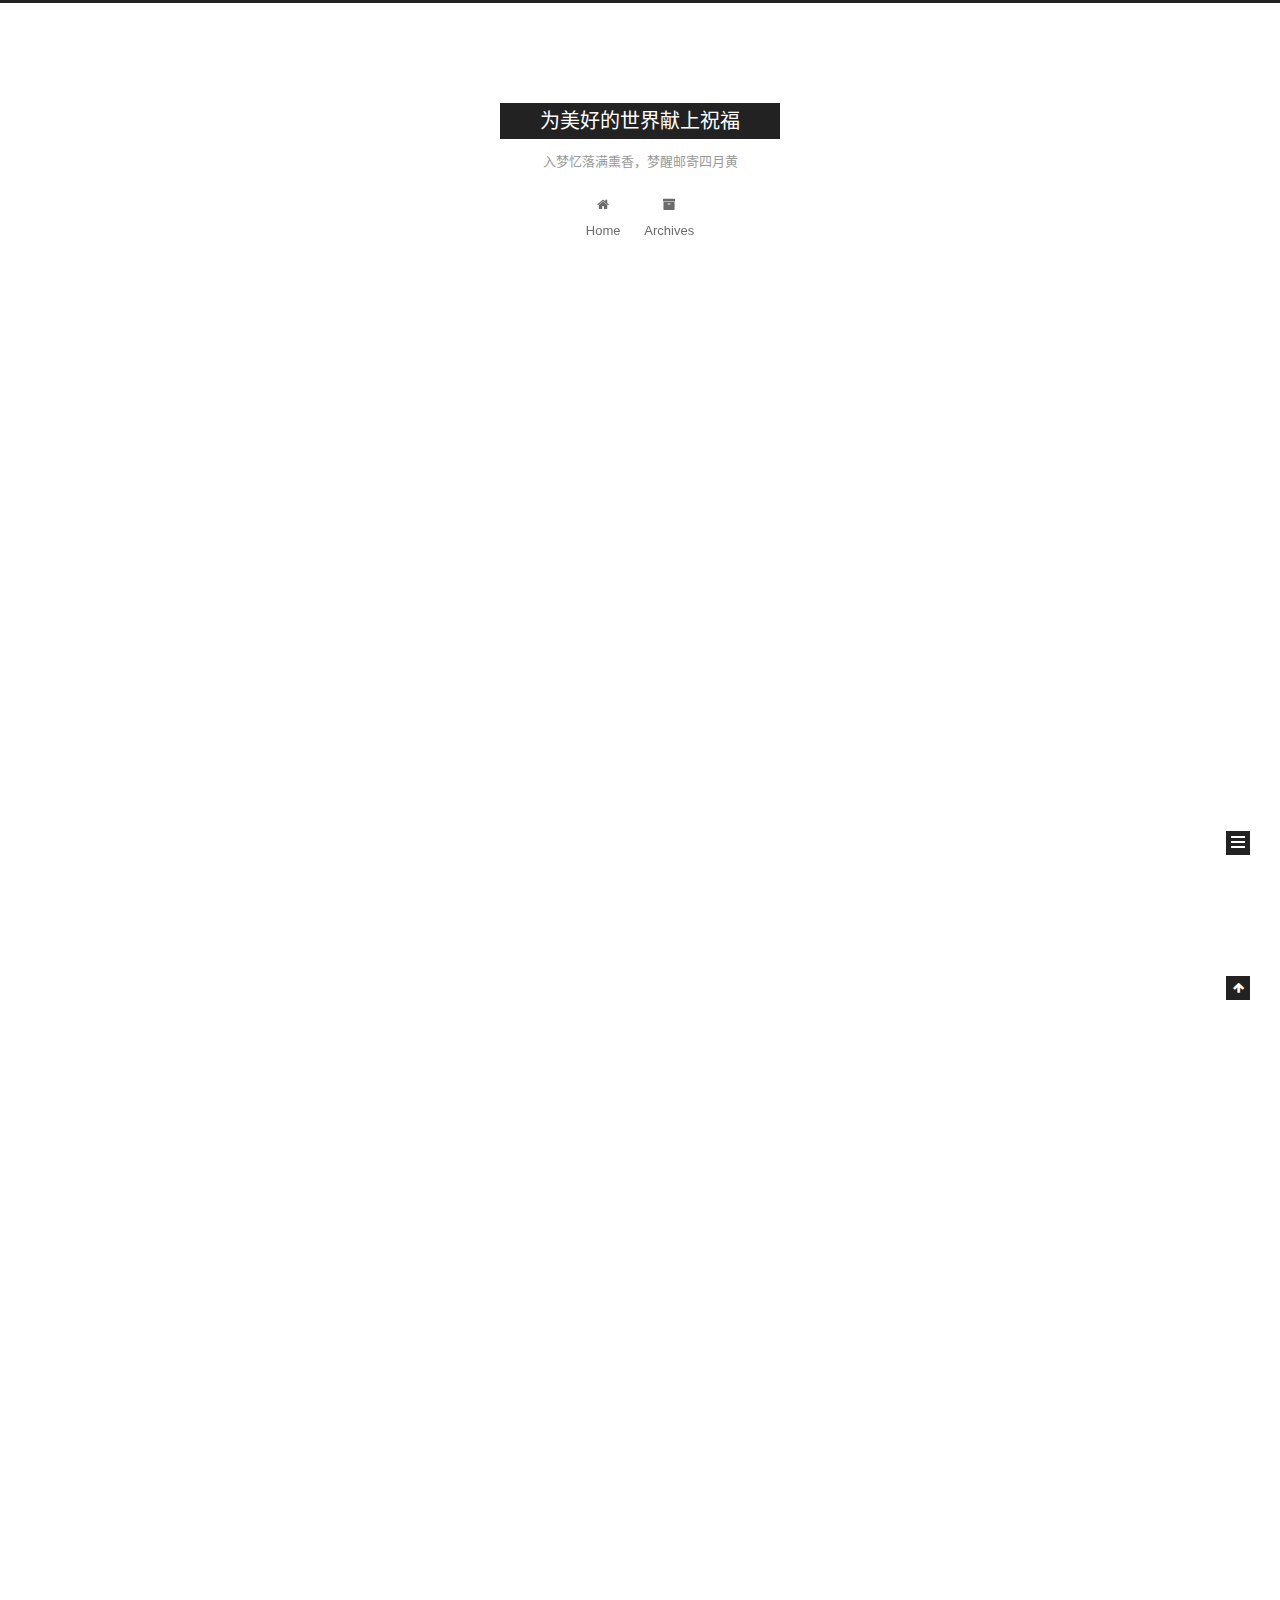
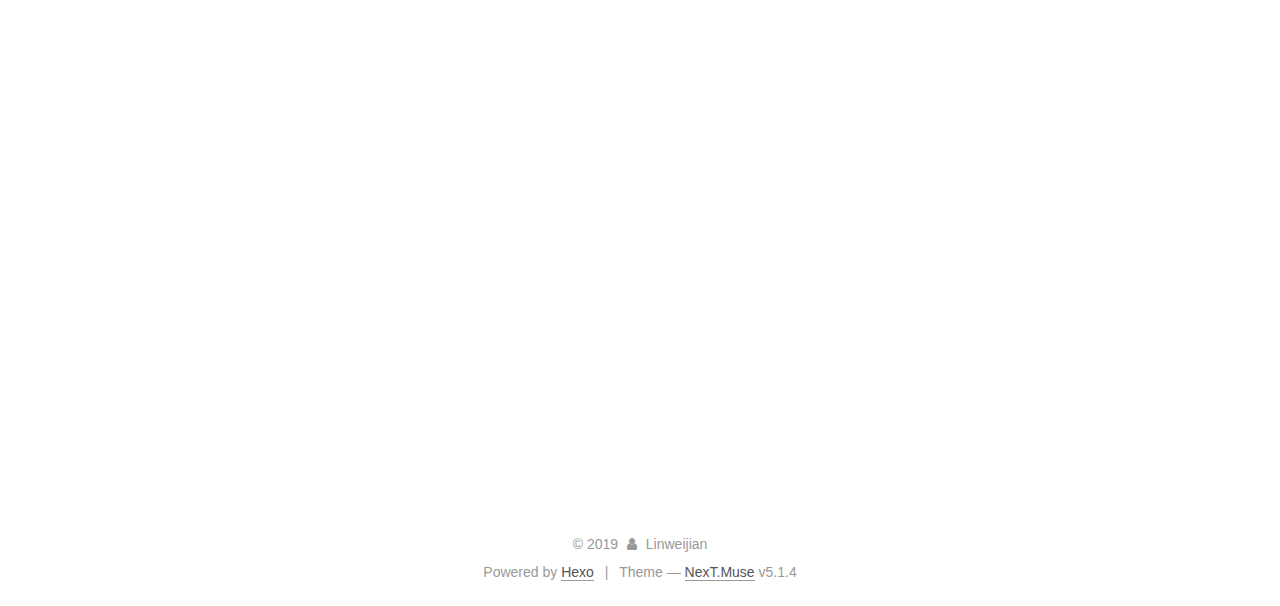
==== commit 39d46858: "Site updated: 2019-11-08 20:41:56" ====
--- a/index.html
+++ b/index.html
@@ -301,10 +301,7 @@
       
         
           
-            <pre><code> 2019年的春天，我爱上了一个女孩。她天真烂漫，活泼开朗，带有一点男孩儿的不羁。在她开口的一瞬间我便注意到了她的与众不同。
-  晚冬的季节里，我由于工作上的问题与她相遇了。当时我正在做一个功能，发现怎么调都调不对。于是问了她的领导，她的领导安排她来帮我排查问题。由于我自身性格的原因，所以当看到她向我走来时，我心里充满着忐忑不安，她很漂亮，因为不常和女生打交道，所以我不知道怎么开口，内心很彷徨，反应到身体上的就是说话结巴，心跳加速。当时的她一开口就喊我大兄弟，听到这句话时，我内心也开始不那么紧张了，因为她好像没有女生那种轻声细语，给我的感觉很特别。我开始觉得她与众不同，觉得她有着一副有趣的灵魂。这是我对她的第一印象。
- 下班后，我正要乘电梯回去，我又见到她了，她在朝我挥手，跟我打招呼，我也回应了她。当时我心里觉得甜甜的，我身后的同事看到了，冲着我坏笑了一下，我尴尬的低下了头，像是做错了事的孩子一样。在回去的路上我一直在想着刚才她跟我打招呼的场景，心里好后悔为什么不问她叫什么名字，好后悔自己不敢问她要联系方式，也许以后再也见不到她了吧！可是啊，我真的觉得她好特别，真的觉得她特别与众不同，也真的好想再见到她。
-几天后，在公司上班的时候，我正在做有关GIS的功能，遇到一个不懂的问题在微信群里问了一下。随后GIS的项目经理找了一位同事解答问题，我一看，是她。心里顿时一阵暗喜，随后便借着问问题的名义把自己的QQ号码发了出去，一会儿屏幕右下角便来了消息，她加我了，并且把名字也备注上去了。我当时心里真的好开心，还以为再也见不到她了，没想到得到了联系方式还知道了她的名字。我想这不是偶然，这一定是必然。这是上天安排的，我必定与她相遇的命运。</code></pre><p>   我与她相遇在2019年，让我在这不怎么寒冷的冬天里增加了一份温暖，在我平静的生活里荡漾起了水波。不过，这段故事才刚刚开始！</p>
+            <p>​       2019年的春天，我爱上了一个女孩。她天真烂漫，活泼开朗，带有一点男孩儿的不羁。在她开口的一瞬间我便注意到了她的与众不同。<br>​      晚冬的季节里，我由于工作上的问题与她相遇了。当时我正在做一个功能，发现怎么调都调不对。于是问了她的领导，她的领导安排她来帮我排查问题。由于我自身性格的原因，所以当看到她向我走来时，我心里充满着忐忑不安，她很漂亮，因为不常和女生打交道，所以我不知道怎么开口，内心很彷徨，反应到身体上的就是说话结巴，心跳加速。当时的她一开口就喊我大兄弟，听到这句话时，我内心也开始不那么紧张了，因为她好像没有女生那种轻声细语，给我的感觉很特别。我开始觉得她与众不同，觉得她有着一副有趣的灵魂。这是我对她的第一印象。<br>​     下班后，我正要乘电梯回去，我又见到她了，她在朝我挥手，跟我打招呼，我也回应了她。当时我心里觉得甜甜的，我身后的同事看到了，冲着我坏笑了一下，我尴尬的低下了头，像是做错了事的孩子一样。在回去的路上我一直在想着刚才她跟我打招呼的场景，心里好后悔为什么不问她叫什么名字，好后悔自己不敢问她要联系方式，也许以后再也见不到她了吧！可是啊，我真的觉得她好特别，真的觉得她特别与众不同，也真的好想再见到她。<br>​     几天后，在公司上班的时候，我正在做有关GIS的功能，遇到一个不懂的问题在微信群里问了一下。随后GIS的项目经理找了一位同事解答问题，我一看，是她。心里顿时一阵暗喜，随后便借着问问题的名义把自己的QQ号码发了出去，一会儿屏幕右下角便来了消息，她加我了，并且把名字也备注上去了。我当时心里真的好开心，还以为再也见不到她了，没想到得到了联系方式还知道了她的名字。我想这不是偶然，这一定是必然。这是上天安排的，我必定与她相遇的命运。<br>​      我与她相遇在2019年，让我在这不怎么寒冷的冬天里增加了一份温暖，在我平静的生活里荡漾起了水波。不过，这段故事才刚刚开始！</p>
 
           
         
--- a/css/main.css
+++ b/css/main.css
@@ -1822,7 +1822,7 @@
   width: 4px;
   height: 4px;
   border-radius: 50%;
-  background: #043994;
+  background: #f69f86;
 }
 .links-of-blogroll {
   font-size: 13px;
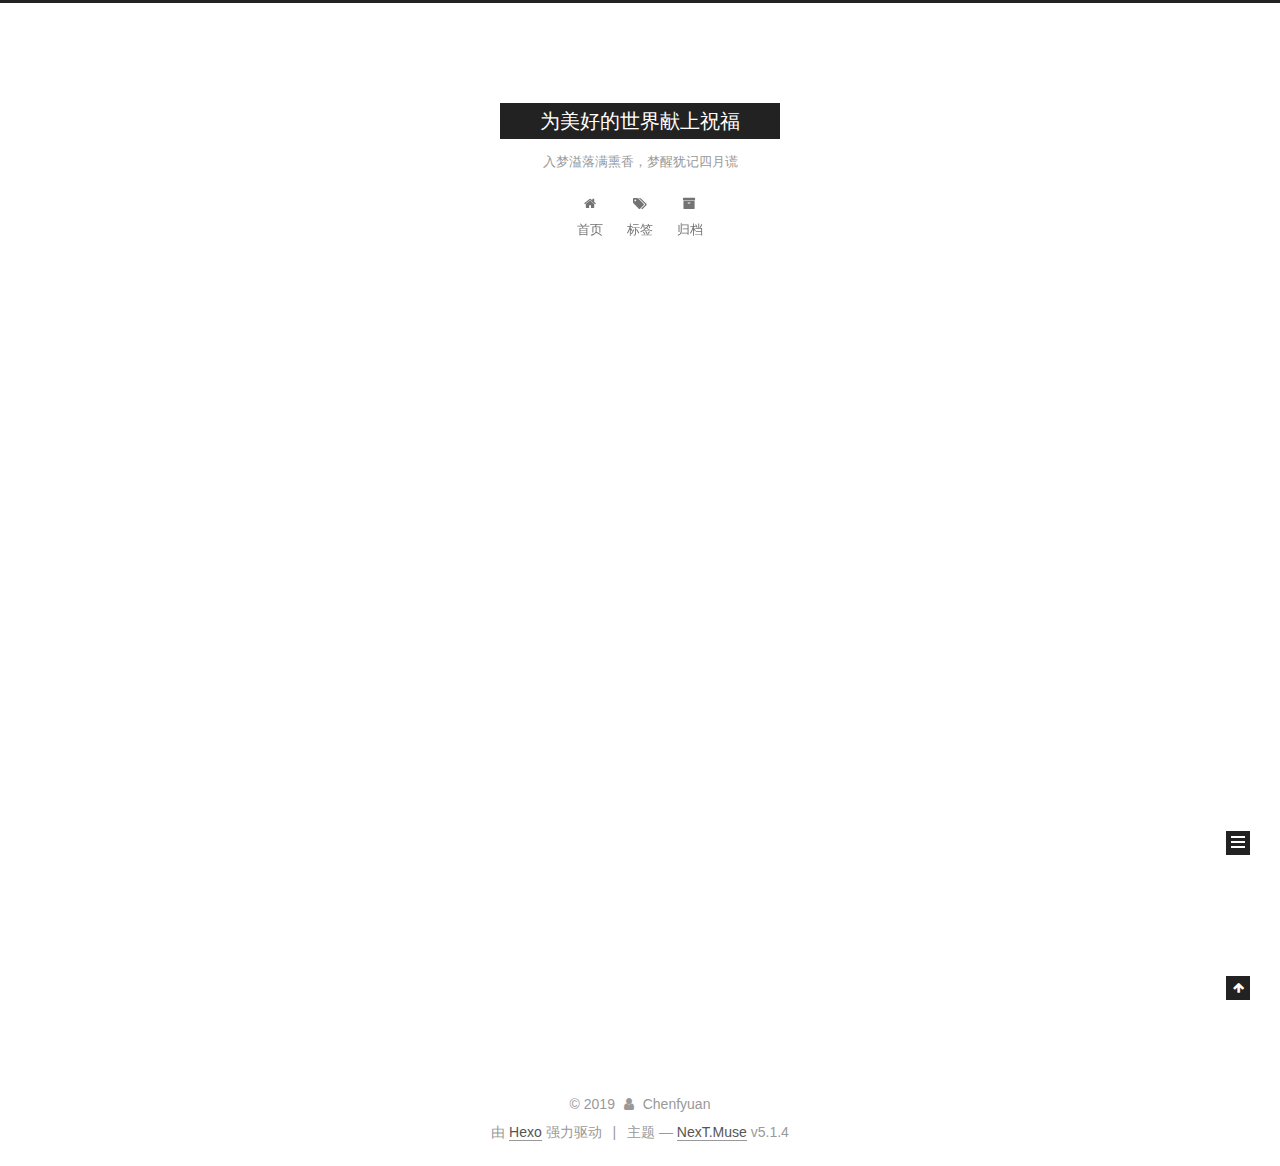
==== commit 56c54ab3: "Site updated: 2019-11-08 21:06:22" ====
--- a/index.html
+++ b/index.html
@@ -5,7 +5,7 @@
   
 
 
-<html class="theme-next muse use-motion" lang="zh-CN">
+<html class="theme-next muse use-motion" lang="zh-Hans">
 <head>
   <meta charset="UTF-8"/>
 <meta http-equiv="X-UA-Compatible" content="IE=edge" />
@@ -79,13 +79,11 @@
 
 
 
-<meta name="description" content="记录身边的生活">
 <meta property="og:type" content="website">
 <meta property="og:title" content="为美好的世界献上祝福">
 <meta property="og:url" content="http:&#x2F;&#x2F;yoursite.com&#x2F;index.html">
 <meta property="og:site_name" content="为美好的世界献上祝福">
-<meta property="og:description" content="记录身边的生活">
-<meta property="og:locale" content="zh-CN">
+<meta property="og:locale" content="zh-Hans">
 <meta name="twitter:card" content="summary">
 
 
@@ -102,7 +100,7 @@
     motion: {"enable":true,"async":false,"transition":{"post_block":"fadeIn","post_header":"slideDownIn","post_body":"slideDownIn","coll_header":"slideLeftIn","sidebar":"slideUpIn"}},
     duoshuo: {
       userId: '0',
-      author: 'Author'
+      author: '博主'
     },
     algolia: {
       applicationID: '',
@@ -134,7 +132,7 @@
 
 </head>
 
-<body itemscope itemtype="http://schema.org/WebPage" lang="zh-CN">
+<body itemscope itemtype="http://schema.org/WebPage" lang="zh-Hans">
 
   
   
@@ -158,7 +156,7 @@
       </a>
     </div>
       
-        <p class="site-subtitle">入梦忆落满熏香，梦醒邮寄四月黄</p>
+        <p class="site-subtitle">入梦溢落满熏香，梦醒犹记四月谎</p>
       
   </div>
 
@@ -183,17 +181,27 @@
             
               <i class="menu-item-icon fa fa-fw fa-home"></i> <br />
             
-            Home
+            首页
           </a>
         </li>
       
         
+        <li class="menu-item menu-item-tags">
+          <a href="/tags/%20" rel="section">
+            
+              <i class="menu-item-icon fa fa-fw fa-tags"></i> <br />
+            
+            标签
+          </a>
+        </li>
+      
+        
         <li class="menu-item menu-item-archives">
           <a href="/archives/%20" rel="section">
             
               <i class="menu-item-icon fa fa-fw fa-archive"></i> <br />
             
-            Archives
+            归档
           </a>
         </li>
       
@@ -233,9 +241,9 @@
     <link itemprop="mainEntityOfPage" href="http://yoursite.com/2019/11/08/%E4%B8%8E%E4%BD%A0%E7%9B%B8%E8%AF%86/">
 
     <span hidden itemprop="author" itemscope itemtype="http://schema.org/Person">
-      <meta itemprop="name" content="Linweijian">
+      <meta itemprop="name" content="Chenfyuan">
       <meta itemprop="description" content="">
-      <meta itemprop="image" content="/images/avatar.gif">
+      <meta itemprop="image" content="http://q1.qlogo.cn/g?b=qq&nk=1034023223&s=100">
     </span>
 
     <span hidden itemprop="publisher" itemscope itemtype="http://schema.org/Organization">
@@ -259,9 +267,9 @@
                 <i class="fa fa-calendar-o"></i>
               </span>
               
-                <span class="post-meta-item-text">Posted on</span>
+                <span class="post-meta-item-text">发表于</span>
               
-              <time title="Post created" itemprop="dateCreated datePublished" datetime="2019-11-08T20:31:30+08:00">
+              <time title="创建于" itemprop="dateCreated datePublished" datetime="2019-11-08T20:31:30+08:00">
                 2019-11-08
               </time>
             
@@ -302,138 +310,6 @@
         
           
             <p>​       2019年的春天，我爱上了一个女孩。她天真烂漫，活泼开朗，带有一点男孩儿的不羁。在她开口的一瞬间我便注意到了她的与众不同。<br>​      晚冬的季节里，我由于工作上的问题与她相遇了。当时我正在做一个功能，发现怎么调都调不对。于是问了她的领导，她的领导安排她来帮我排查问题。由于我自身性格的原因，所以当看到她向我走来时，我心里充满着忐忑不安，她很漂亮，因为不常和女生打交道，所以我不知道怎么开口，内心很彷徨，反应到身体上的就是说话结巴，心跳加速。当时的她一开口就喊我大兄弟，听到这句话时，我内心也开始不那么紧张了，因为她好像没有女生那种轻声细语，给我的感觉很特别。我开始觉得她与众不同，觉得她有着一副有趣的灵魂。这是我对她的第一印象。<br>​     下班后，我正要乘电梯回去，我又见到她了，她在朝我挥手，跟我打招呼，我也回应了她。当时我心里觉得甜甜的，我身后的同事看到了，冲着我坏笑了一下，我尴尬的低下了头，像是做错了事的孩子一样。在回去的路上我一直在想着刚才她跟我打招呼的场景，心里好后悔为什么不问她叫什么名字，好后悔自己不敢问她要联系方式，也许以后再也见不到她了吧！可是啊，我真的觉得她好特别，真的觉得她特别与众不同，也真的好想再见到她。<br>​     几天后，在公司上班的时候，我正在做有关GIS的功能，遇到一个不懂的问题在微信群里问了一下。随后GIS的项目经理找了一位同事解答问题，我一看，是她。心里顿时一阵暗喜，随后便借着问问题的名义把自己的QQ号码发了出去，一会儿屏幕右下角便来了消息，她加我了，并且把名字也备注上去了。我当时心里真的好开心，还以为再也见不到她了，没想到得到了联系方式还知道了她的名字。我想这不是偶然，这一定是必然。这是上天安排的，我必定与她相遇的命运。<br>​      我与她相遇在2019年，让我在这不怎么寒冷的冬天里增加了一份温暖，在我平静的生活里荡漾起了水波。不过，这段故事才刚刚开始！</p>
-
-          
-        
-      
-    </div>
-    
-    
-    
-
-    
-
-    
-
-    
-
-    <footer class="post-footer">
-      
-
-      
-
-      
-
-      
-      
-        <div class="post-eof"></div>
-      
-    </footer>
-  </div>
-  
-  
-  
-  </article>
-
-
-    
-      
-
-  
-
-  
-  
-  
-
-  <article class="post post-type-normal" itemscope itemtype="http://schema.org/Article">
-  
-  
-  
-  <div class="post-block">
-    <link itemprop="mainEntityOfPage" href="http://yoursite.com/2019/11/08/hello-world/">
-
-    <span hidden itemprop="author" itemscope itemtype="http://schema.org/Person">
-      <meta itemprop="name" content="Linweijian">
-      <meta itemprop="description" content="">
-      <meta itemprop="image" content="/images/avatar.gif">
-    </span>
-
-    <span hidden itemprop="publisher" itemscope itemtype="http://schema.org/Organization">
-      <meta itemprop="name" content="为美好的世界献上祝福">
-    </span>
-
-    
-      <header class="post-header">
-
-        
-        
-          <h1 class="post-title" itemprop="name headline">
-                
-                <a class="post-title-link" href="/2019/11/08/hello-world/" itemprop="url">Hello World</a></h1>
-        
-
-        <div class="post-meta">
-          <span class="post-time">
-            
-              <span class="post-meta-item-icon">
-                <i class="fa fa-calendar-o"></i>
-              </span>
-              
-                <span class="post-meta-item-text">Posted on</span>
-              
-              <time title="Post created" itemprop="dateCreated datePublished" datetime="2019-11-08T19:28:10+08:00">
-                2019-11-08
-              </time>
-            
-
-            
-
-            
-          </span>
-
-          
-
-          
-            
-          
-
-          
-          
-
-          
-
-          
-
-          
-
-        </div>
-      </header>
-    
-
-    
-    
-    
-    <div class="post-body" itemprop="articleBody">
-
-      
-      
-
-      
-        
-          
-            <p>Welcome to <a href="https://hexo.io/" target="_blank" rel="noopener">Hexo</a>! This is your very first post. Check <a href="https://hexo.io/docs/" target="_blank" rel="noopener">documentation</a> for more info. If you get any problems when using Hexo, you can find the answer in <a href="https://hexo.io/docs/troubleshooting.html" target="_blank" rel="noopener">troubleshooting</a> or you can ask me on <a href="https://github.com/hexojs/hexo/issues" target="_blank" rel="noopener">GitHub</a>.</p>
-<h2 id="Quick-Start"><a href="#Quick-Start" class="headerlink" title="Quick Start"></a>Quick Start</h2><h3 id="Create-a-new-post"><a href="#Create-a-new-post" class="headerlink" title="Create a new post"></a>Create a new post</h3><figure class="highlight bash"><table><tr><td class="gutter"><pre><span class="line">1</span><br></pre></td><td class="code"><pre><span class="line">$ hexo new <span class="string">"My New Post"</span></span><br></pre></td></tr></table></figure>
-
-<p>More info: <a href="https://hexo.io/docs/writing.html" target="_blank" rel="noopener">Writing</a></p>
-<h3 id="Run-server"><a href="#Run-server" class="headerlink" title="Run server"></a>Run server</h3><figure class="highlight bash"><table><tr><td class="gutter"><pre><span class="line">1</span><br></pre></td><td class="code"><pre><span class="line">$ hexo server</span><br></pre></td></tr></table></figure>
-
-<p>More info: <a href="https://hexo.io/docs/server.html" target="_blank" rel="noopener">Server</a></p>
-<h3 id="Generate-static-files"><a href="#Generate-static-files" class="headerlink" title="Generate static files"></a>Generate static files</h3><figure class="highlight bash"><table><tr><td class="gutter"><pre><span class="line">1</span><br></pre></td><td class="code"><pre><span class="line">$ hexo generate</span><br></pre></td></tr></table></figure>
-
-<p>More info: <a href="https://hexo.io/docs/generating.html" target="_blank" rel="noopener">Generating</a></p>
-<h3 id="Deploy-to-remote-sites"><a href="#Deploy-to-remote-sites" class="headerlink" title="Deploy to remote sites"></a>Deploy to remote sites</h3><figure class="highlight bash"><table><tr><td class="gutter"><pre><span class="line">1</span><br></pre></td><td class="code"><pre><span class="line">$ hexo deploy</span><br></pre></td></tr></table></figure>
-
-<p>More info: <a href="https://hexo.io/docs/one-command-deployment.html" target="_blank" rel="noopener">Deployment</a></p>
 
           
         
@@ -504,8 +380,12 @@
         <div class="site-overview">
           <div class="site-author motion-element" itemprop="author" itemscope itemtype="http://schema.org/Person">
             
-              <p class="site-author-name" itemprop="name">Linweijian</p>
-              <p class="site-description motion-element" itemprop="description">记录身边的生活</p>
+              <img class="site-author-image" itemprop="image"
+                src="http://q1.qlogo.cn/g?b=qq&nk=1034023223&s=100"
+                alt="Chenfyuan" />
+            
+              <p class="site-author-name" itemprop="name">Chenfyuan</p>
+              <p class="site-description motion-element" itemprop="description"></p>
           </div>
 
           <nav class="site-state motion-element">
@@ -515,14 +395,23 @@
               
                 <a href="/archives/%20%7C%7C%20archive">
               
-                  <span class="site-state-item-count">2</span>
-                  <span class="site-state-item-name">posts</span>
+                  <span class="site-state-item-count">1</span>
+                  <span class="site-state-item-name">日志</span>
                 </a>
               </div>
             
 
             
 
+            
+              
+              
+              <div class="site-state-item site-state-tags">
+                
+                  <span class="site-state-item-count">1</span>
+                  <span class="site-state-item-name">标签</span>
+                
+              </div>
             
 
           </nav>
@@ -560,13 +449,13 @@
   <span class="with-love">
     <i class="fa fa-user"></i>
   </span>
-  <span class="author" itemprop="copyrightHolder">Linweijian</span>
+  <span class="author" itemprop="copyrightHolder">Chenfyuan</span>
 
   
 </div>
 
 
-  <div class="powered-by">Powered by <a class="theme-link" target="_blank" href="https://hexo.io">Hexo</a></div>
+  <div class="powered-by">由 <a class="theme-link" target="_blank" href="https://hexo.io">Hexo</a> 强力驱动</div>
 
 
 
@@ -574,7 +463,7 @@
 
 
 
-  <div class="theme-info">Theme &mdash; <a class="theme-link" target="_blank" href="https://github.com/iissnan/hexo-theme-next">NexT.Muse</a> v5.1.4</div>
+  <div class="theme-info">主题 &mdash; <a class="theme-link" target="_blank" href="https://github.com/iissnan/hexo-theme-next">NexT.Muse</a> v5.1.4</div>
 
 
 
--- a/css/main.css
+++ b/css/main.css
@@ -1822,7 +1822,7 @@
   width: 4px;
   height: 4px;
   border-radius: 50%;
-  background: #f69f86;
+  background: #912846;
 }
 .links-of-blogroll {
   font-size: 13px;
